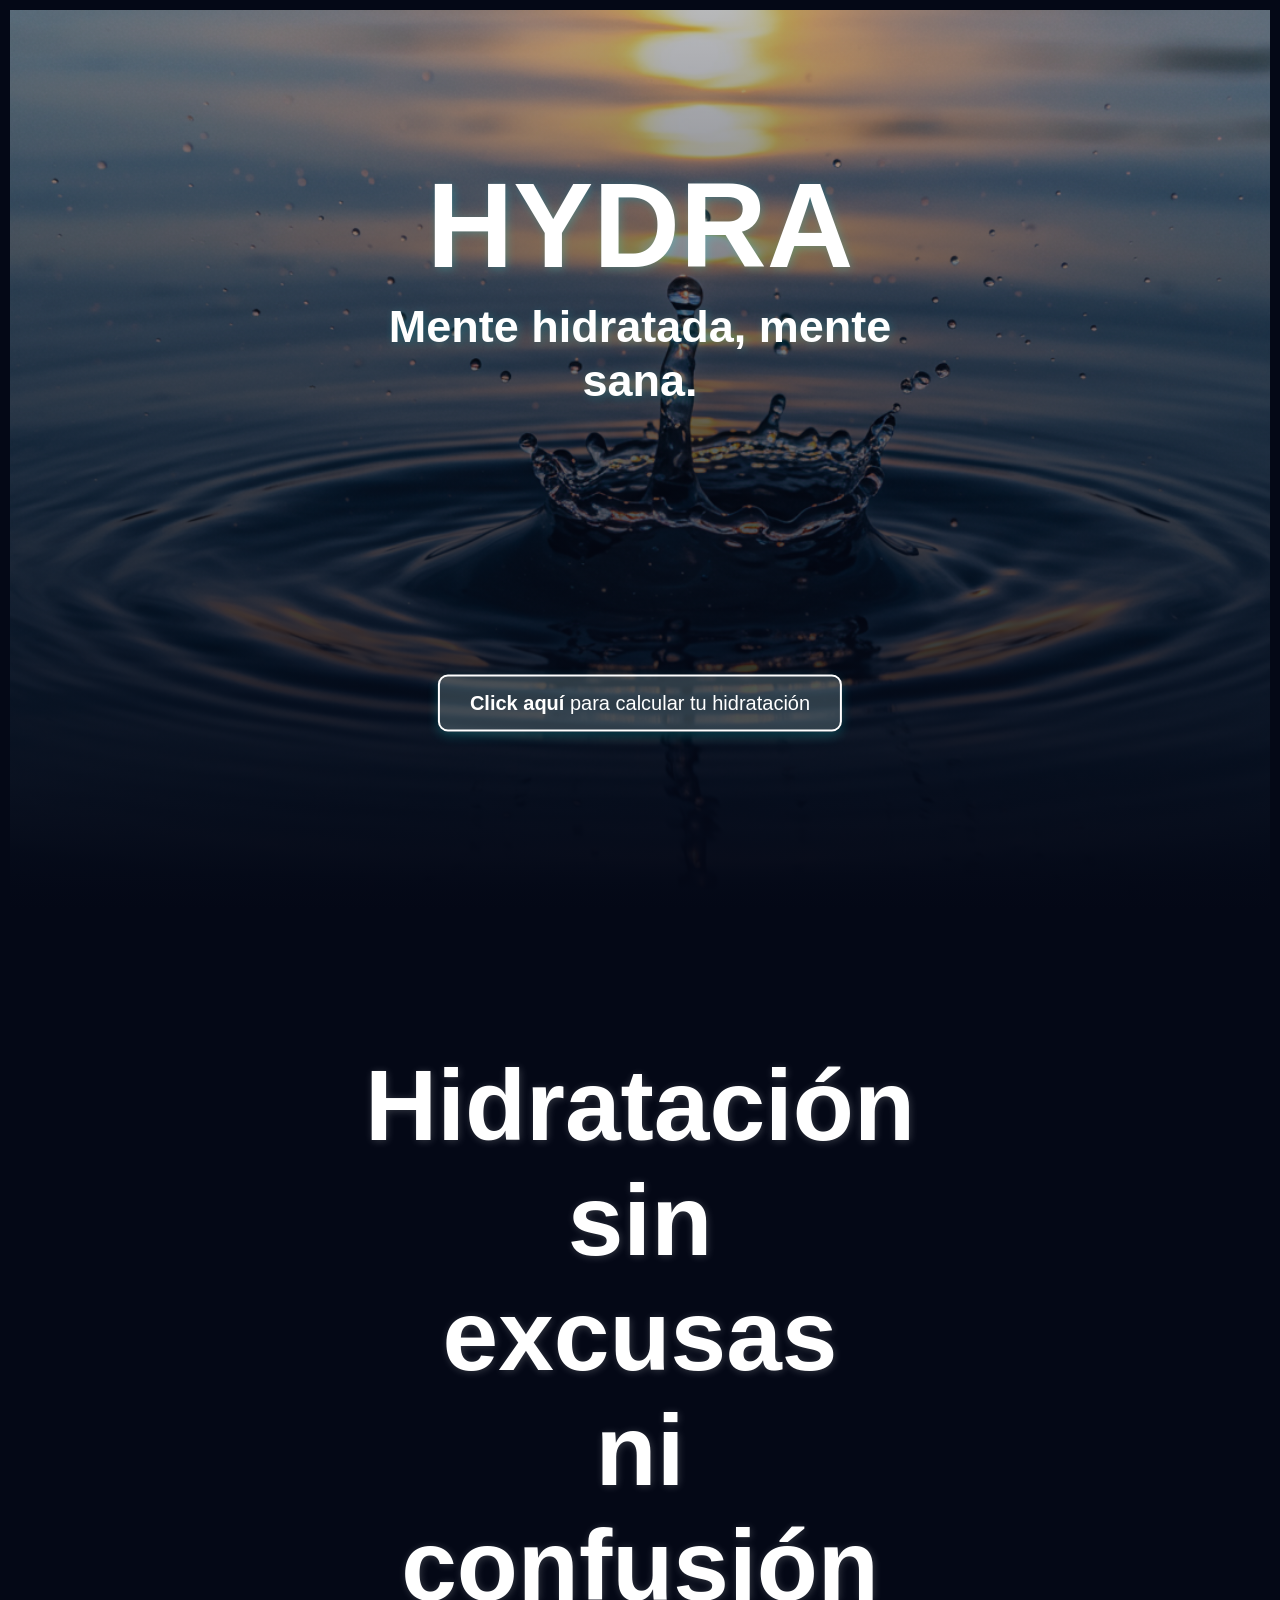
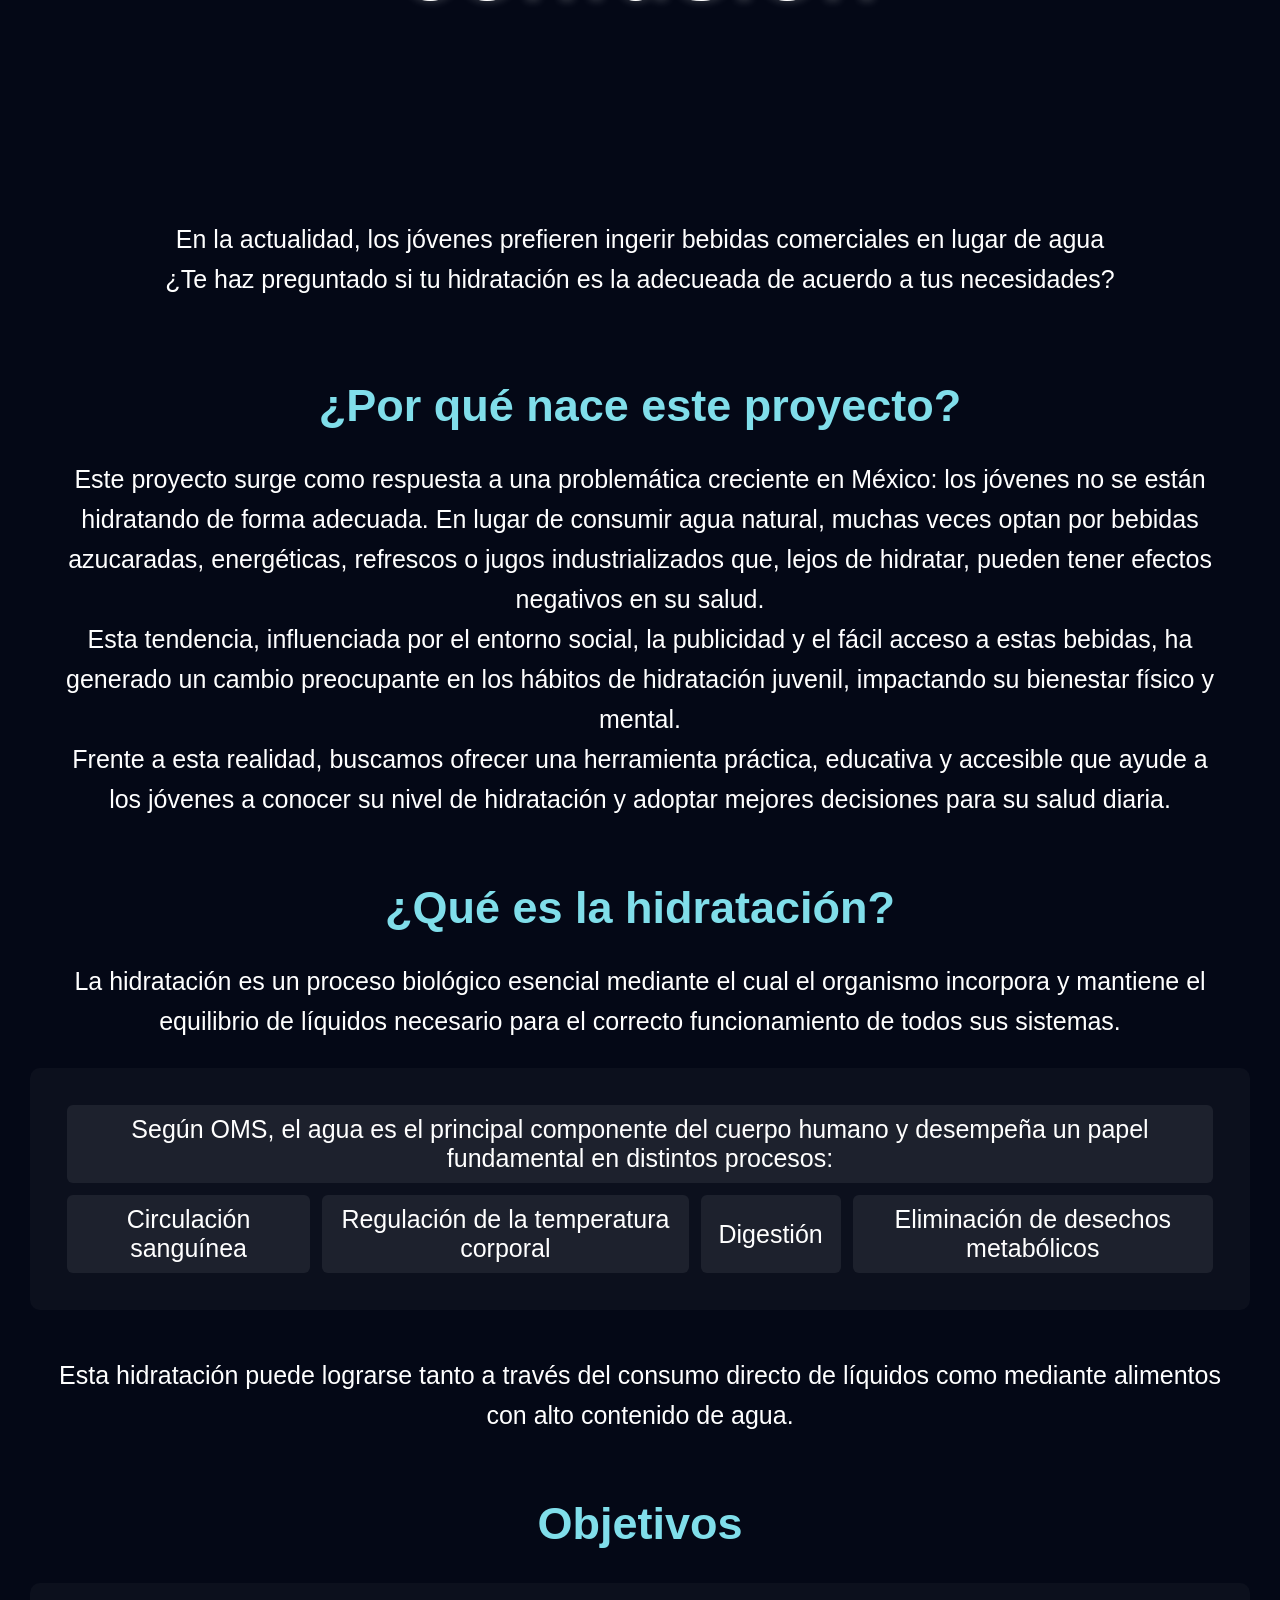
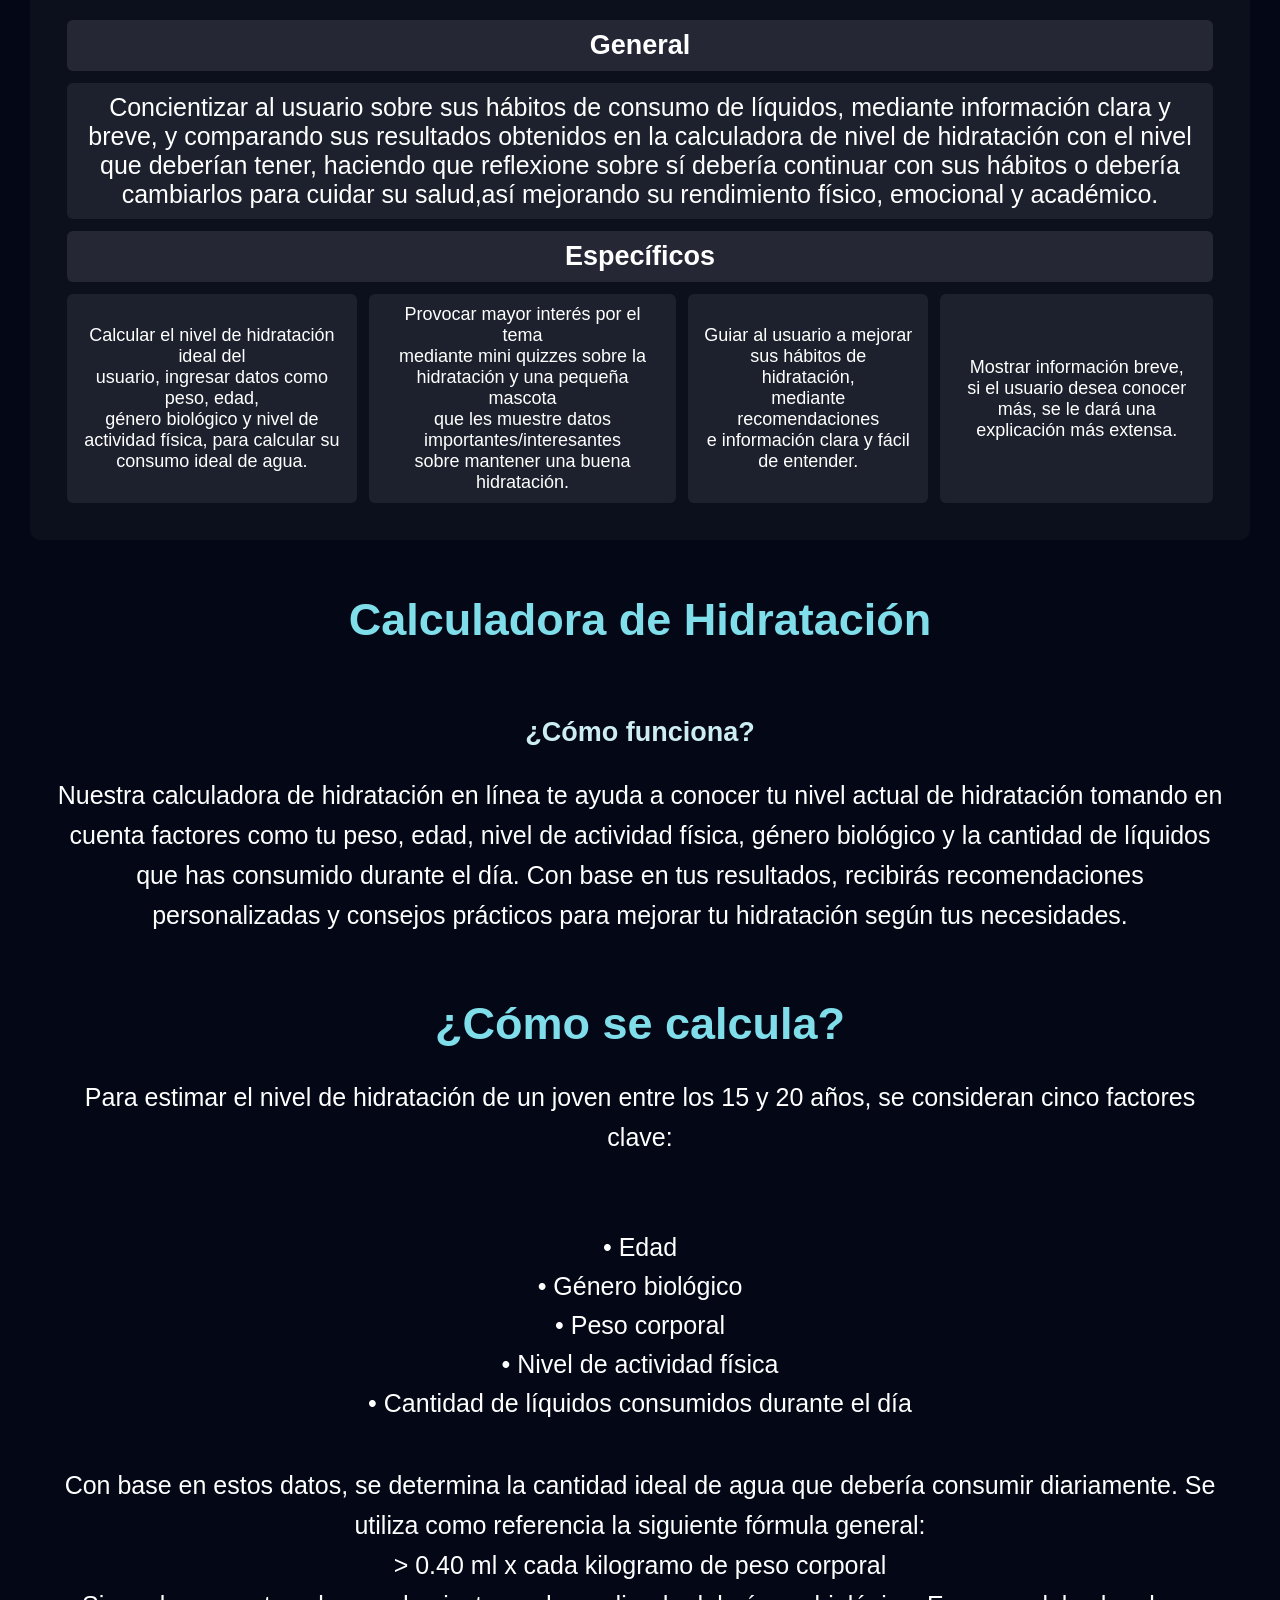
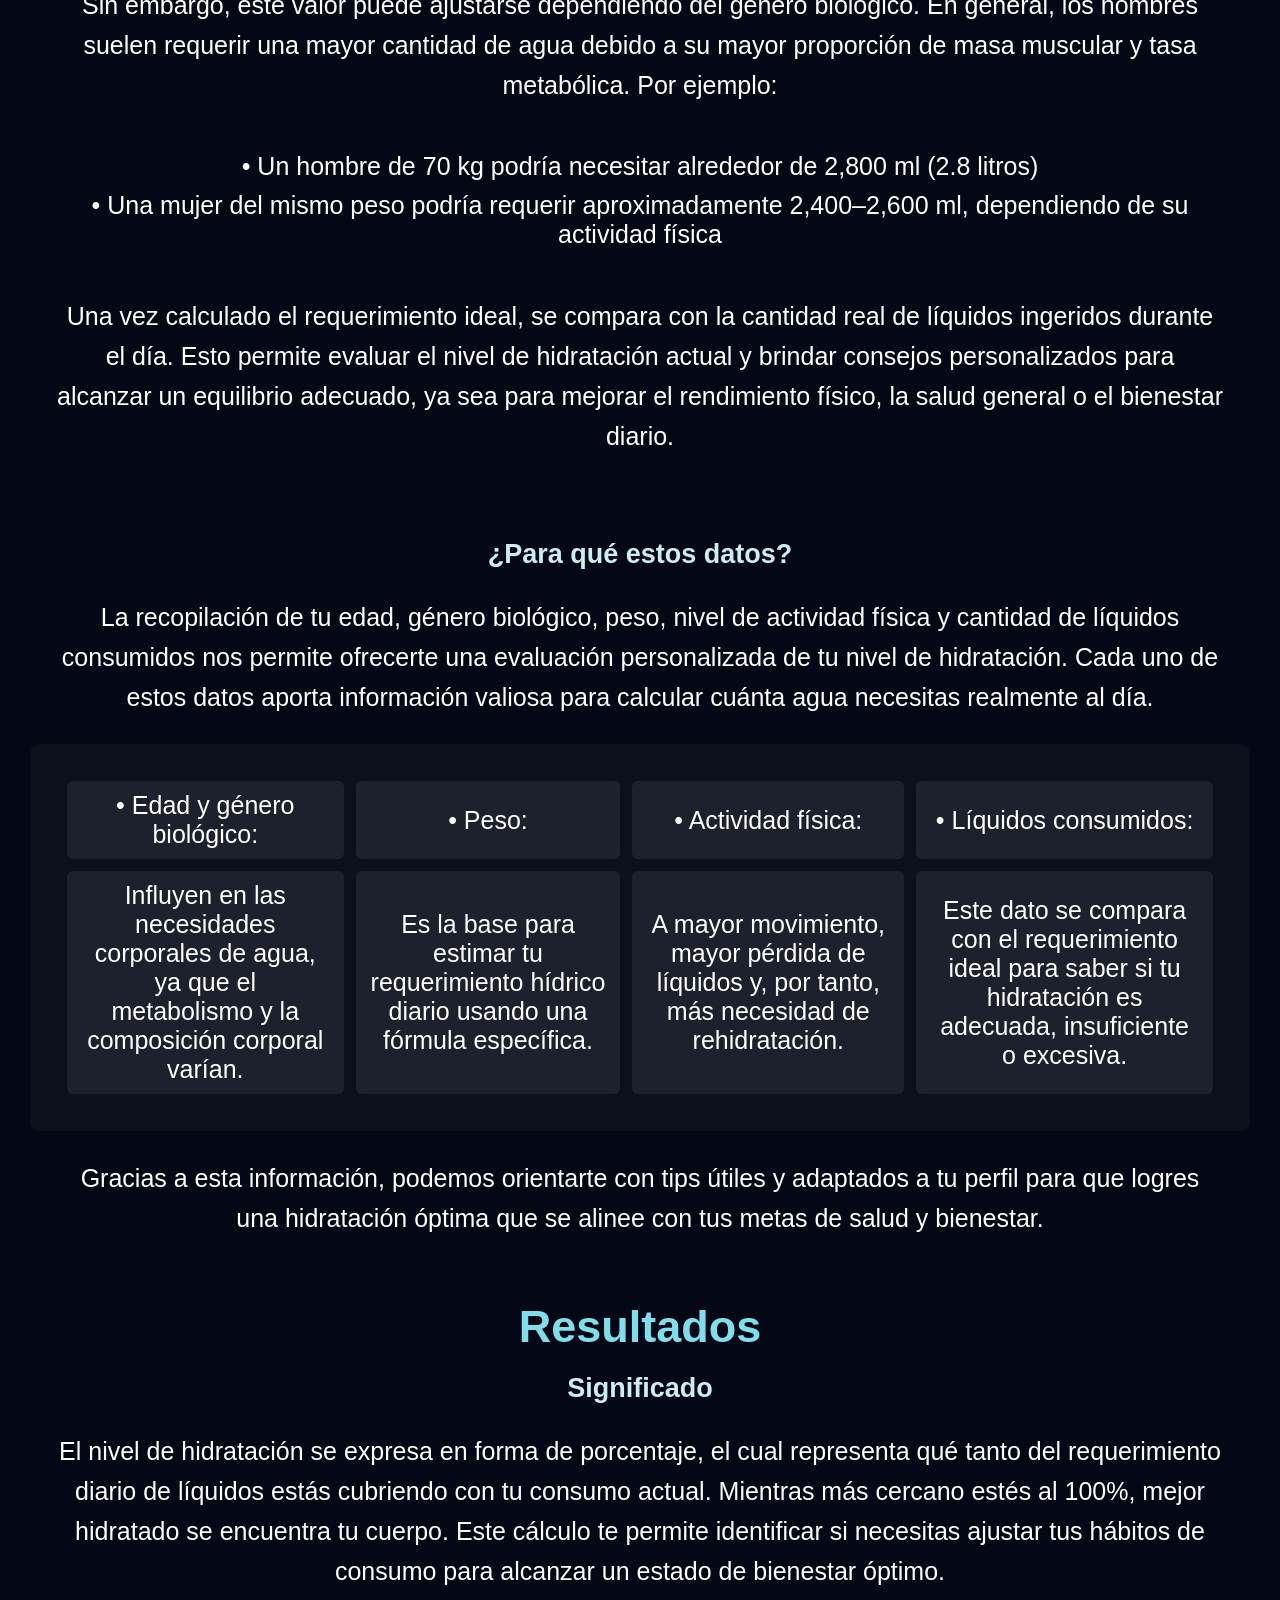
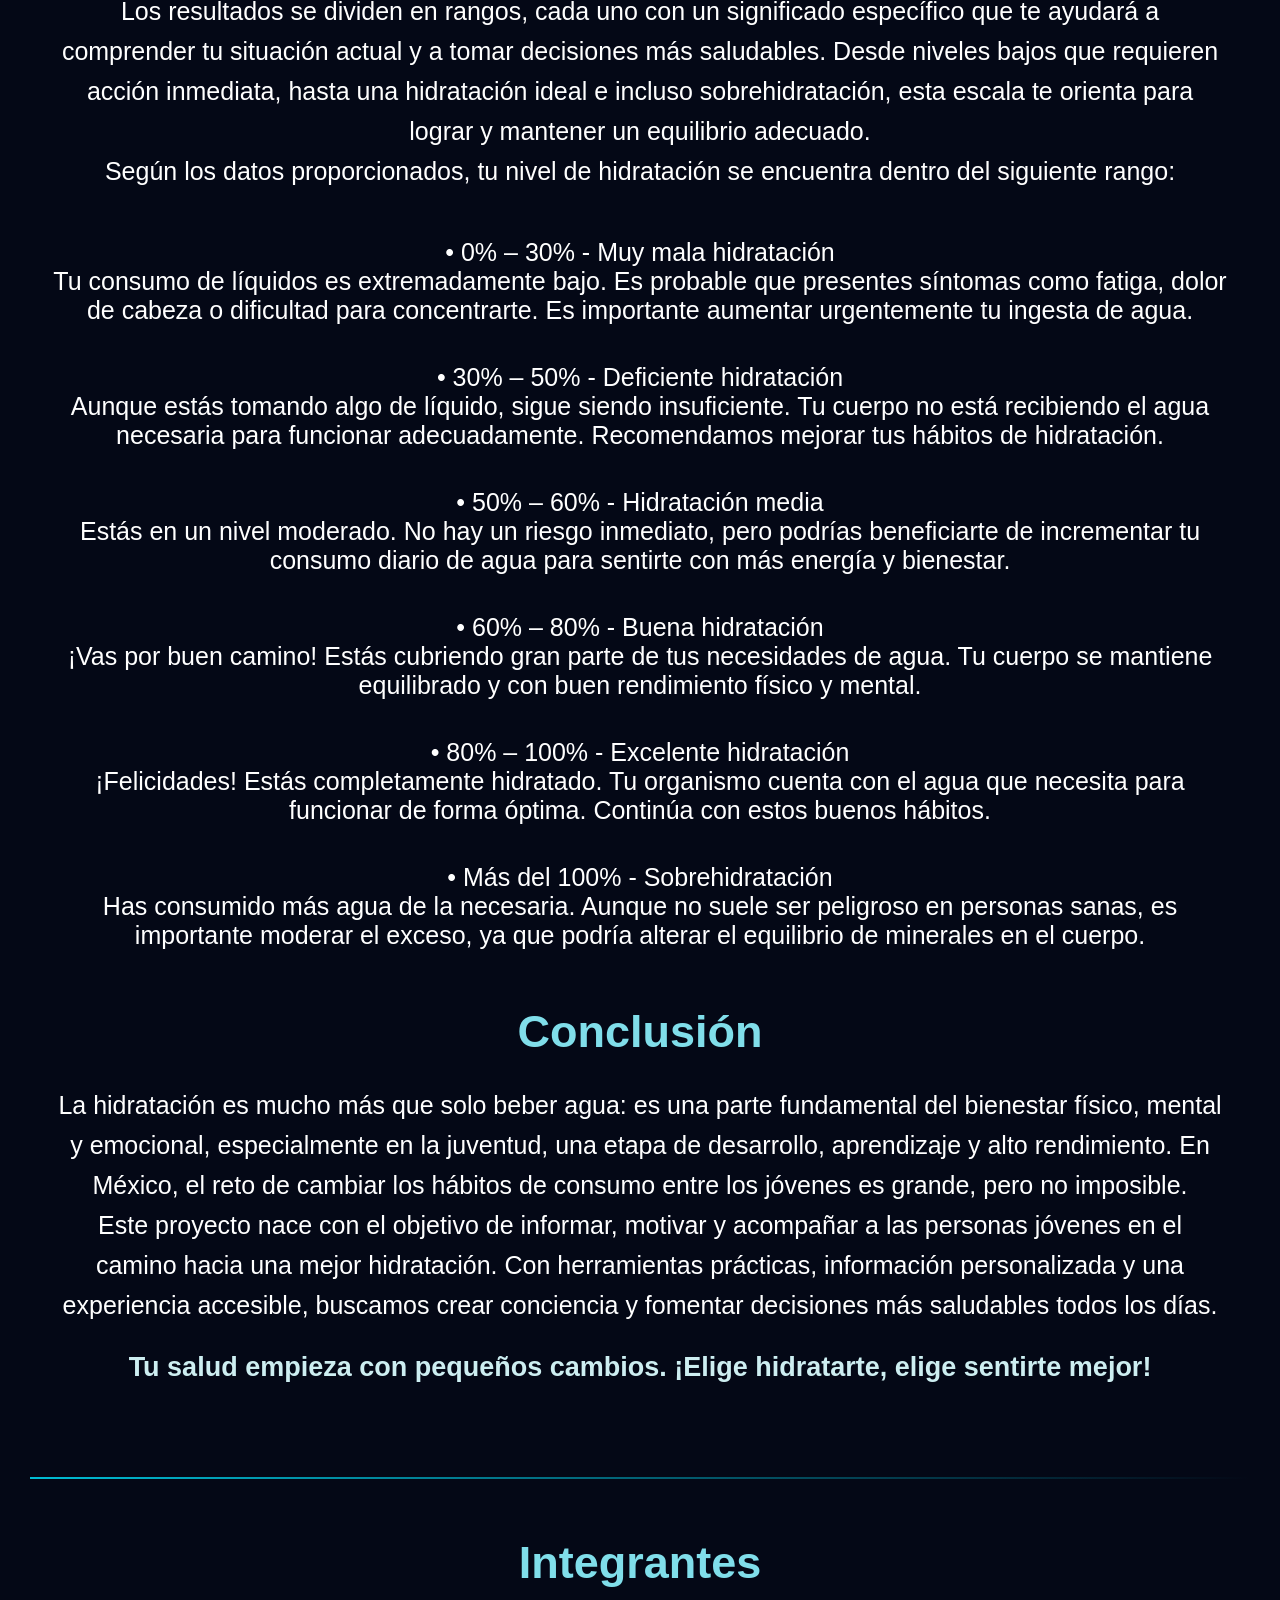
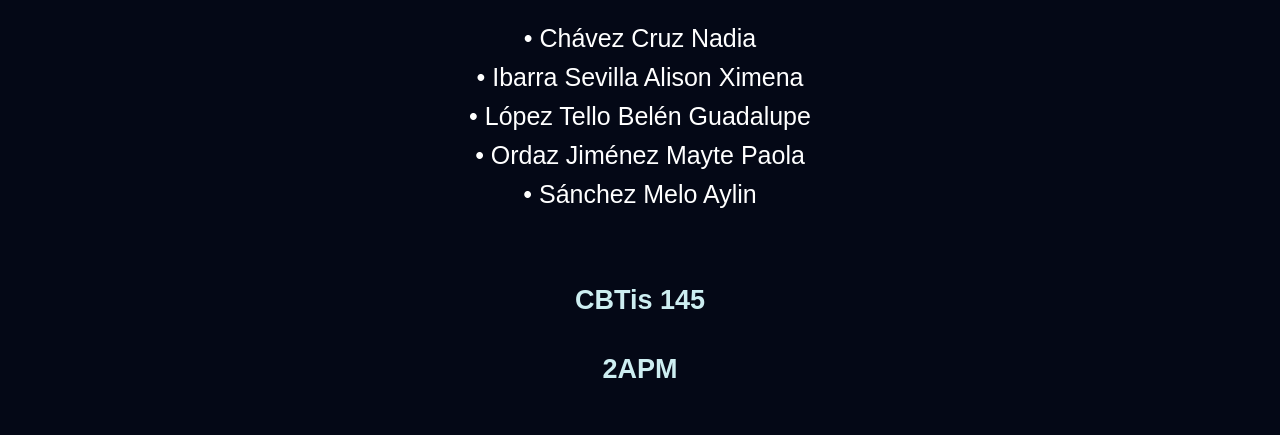
==== index.html @ 0e7f6ec4 "Add files via upload" ====
<!DOCTYPE html>
<html lang="es-mx">
<head>
    <meta charset="UTF-8">
    <meta name="viewport" content="width=device-width, initial-scale=1.0">
    <title>HYDRA - Hidratación en jóvenes. Inicio</title>
    <link rel="stylesheet" href="estilos.css">
</head>

<body>

    <!--

        Equipo 1

    Integrantes del equipo:
        -Chávez Cruz Nadia.
        -Ibarra Sevilla Alison Ximena.
        -López Tello Belén Guadalupe.
        -Ordaz Jiménez Mayte Paola.
        -Sánchez Melo Aylin.

    Proyecto final: Hydra - Hidratación en jóvenes.
    
    Fecha: 08 - mayo - 2025.

    Escuela: Centro de Bachillerato Tecnológico Industrial y de Servicios No. 145.

    Asignatura(s): PM1S1, PM1S2, PM1S3.

    Profesor: Gerardo Uribe Alegria.


    FECHA DE ACTUALIZACIÓN: 19 - enero - 2026.
    Proyecto para prototipos 2026.

    Integrantes del equipo:
        -Chávez Cruz Nadia.
        -Ibarra Sevilla Alison Ximena.
        -López Tello Belén Guadalupe.
        -Sánchez Melo Aylin.

    Asesores:
     Técnico: Gerardo Uribe Alegría.
     Metodológico: Victoria Molina López.
-->

    <!--Inicia Barra de navegación-->
     <!-- <header>

        <div class="content">

            <div class="menu container">

                <img class="logo" src="media/logo.jpg" alt="" width="50">
                <input type="checkbox" name="" id="menu">
                <label for="menu">
                    <img class="menu-icono" src="media/menua.png" alt="">
                </label>
                <nav class="navbar">
                    <ul>
                        <li> <a href="calculadora.html" target="_blank"></a>Calculadora de hidratación</a></li>
                    </ul>
                </nav>

            </div>

        </div>

    </header> -->
    <!--Termina Barra de navegación-->

    <div class="contenedor">
        <img src="media/Fondo.png" alt="">
        <div class="filtro"></div>
        <div class="titulo">
            <h1 class="hydra">HYDRA</h1>
            <H2 class="subT">Mente hidratada, mente sana.</H2>
        </div>
        <a href="calculadora.html" target="_blank" class="boton-link">
            <button type="button"> <b>Click aquí</b> para calcular tu hidratación </button>
        </a>
    </div>

    <div class="info">
        <div class="frase">
        <h1>Hidratación <br> sin <br> excusas <br> ni <br> confusión</h1>
    </div>

    <div class="menuu">
    </div>

    <br>
    <br>
    <br>
    <br>
    <p>En la actualidad, los jóvenes prefieren ingerir bebidas comerciales en lugar de agua <br> ¿Te haz
    preguntado si tu hidratación es la adecueada de acuerdo a tus necesidades?</p>
    
    <br>
    <br>
    <br>
    <h2>¿Por qué nace este proyecto?</h2>
    <p>Este proyecto surge como respuesta a una problemática creciente en México: los jóvenes no se
    están hidratando de forma adecuada. En lugar de consumir agua natural, muchas veces optan por
    bebidas azucaradas, energéticas, refrescos o jugos industrializados que, lejos de hidratar, pueden tener
    efectos negativos en su salud. <br> Esta tendencia, influenciada por el entorno social, la publicidad y el
    fácil acceso a estas bebidas, ha generado un cambio preocupante en los hábitos de hidratación juvenil,
    impactando su bienestar físico y mental. <br> Frente a esta realidad, buscamos ofrecer una herramienta
    práctica, educativa y accesible que ayude a los jóvenes a conocer su nivel de hidratación y adoptar
    mejores decisiones para su salud diaria.</p>
    <br>
    <br>

    <h2>¿Qué es la hidratación?</h2>
    <p>
    La hidratación es un proceso biológico esencial mediante el cual el organismo incorpora y
    mantiene el equilibrio de líquidos necesario para el correcto funcionamiento de todos sus sistemas.
    </p>

    <table>
        <tr>
            <td colspan="4">Según OMS, el agua es el principal componente del cuerpo humano y
            desempeña un papel fundamental en distintos procesos:</td>
        </tr>
        <tr>
            <td>Circulación sanguínea</td>
            <td>Regulación de la temperatura corporal</td>
            <td>Digestión</td>
            <td>Eliminación de desechos metabólicos</td>
        </tr>
    </table>

    <br>
    <p>Esta hidratación puede lograrse tanto a través del consumo directo de líquidos como mediante
    alimentos con alto contenido de agua.</p>
    <br>
    <br>
    <h2>Objetivos</h2>

    <table>
        <tr>
            <th colspan="4">General</th>
        </tr>
        <tr>
            <td colspan="4">Concientizar al usuario sobre sus hábitos de consumo de líquidos, mediante información clara y breve, y comparando sus resultados
                obtenidos en la calculadora de nivel de hidratación con el nivel que deberían tener, haciendo que reflexione 
                sobre sí debería continuar con sus hábitos o debería cambiarlos para cuidar su salud,así mejorando su rendimiento físico, emocional y académico.</td>
        </tr>
        <tr>
            <th colspan="4">Específicos</th>
        </tr>
        <br>
        <tr>
            <td id="obespecifico">Calcular el nivel de hidratación ideal del <br>usuario,
                ingresar datos como peso, edad, <br>género biológico 
                y nivel de actividad física, para calcular su consumo ideal de agua.</td>

            <td id="obespecifico">Provocar mayor interés por el tema <br>
                mediante mini quizzes sobre la<br>
                hidratación y una pequeña mascota <br>
                que les muestre
                datos importantes/interesantes <br>
                sobre mantener una buena hidratación.</td>

            <td id="obespecifico">Guiar al usuario a mejorar <br>
                sus
                hábitos de hidratación, <br>
                mediante recomendaciones <br>
                e información
                clara y fácil de entender.</td>

            <td id="obespecifico">Mostrar información breve, <br>
                si el usuario desea conocer más, se le dará una explicación más extensa.</td>
        </tr>
    </table>
    <br>
    <br>
    <br>
    <h2>Calculadora de Hidratación</h2>
    <br>
    <br>
    <h3>¿Cómo funciona?</h3>
    <p>
    Nuestra calculadora de hidratación en línea te ayuda a conocer tu nivel actual de hidratación
    tomando en cuenta factores como tu peso, edad, nivel de actividad física, género biológico y la cantidad
    de líquidos que has consumido durante el día. Con base en tus resultados, recibirás recomendaciones
    personalizadas y consejos prácticos para mejorar tu hidratación según tus necesidades.
    </p>

    <br>
    <br>
    <h2>¿Cómo se calcula?</h2>
    <p>Para estimar el nivel de hidratación de un joven entre los 15 y 20 años, se consideran cinco
    factores clave:</p>
    <p>

    <ul>
        <li>• Edad</li>
        <li>• Género biológico</li>
        <li>• Peso corporal</li>
        <li>• Nivel de actividad física</li>
        <li>• Cantidad de líquidos consumidos durante el día</li>
    </ul>

    <p>Con base en estos datos, se determina la cantidad ideal de agua que debería consumir
    diariamente. Se utiliza como referencia la siguiente fórmula general: <br> > 0.40 ml x cada kilogramo de
    peso corporal <br> Sin embargo, este valor puede ajustarse dependiendo del género biológico. En
    general, los hombres suelen requerir una mayor cantidad de agua debido a su mayor proporción de
    masa muscular y tasa metabólica. Por ejemplo:</p>

    <ul>
        <li>• Un hombre de 70 kg podría necesitar alrededor de 2,800 ml (2.8 litros)</li>
        <li>• Una mujer del mismo peso podría requerir aproximadamente 2,400–2,600 ml, dependiendo de
        su actividad física</li>
    </ul>

    <p>Una vez calculado el requerimiento ideal, se compara con la cantidad real de líquidos ingeridos
    durante el día. Esto permite evaluar el nivel de hidratación actual y brindar consejos personalizados para
    alcanzar un equilibrio adecuado, ya sea para mejorar el rendimiento físico, la salud general o el bienestar
    diario.</p>
    <br>
    <br>
    <h3>¿Para qué estos datos?</h3>
    <p>La recopilación de tu edad, género biológico, peso, nivel de actividad física y cantidad de líquidos
    consumidos nos permite ofrecerte una evaluación personalizada de tu nivel de hidratación. Cada uno de
    estos datos aporta información valiosa para calcular cuánta agua necesitas realmente al día.</p>

    <table>
        <tr>
            <td>• Edad y género biológico:</td>
            <td>• Peso:</td>
            <td>• Actividad física:</td>
            <td>• Líquidos consumidos:</td>
        </tr>
        <tr>
            <td>Influyen en las necesidades corporales de agua, ya que el metabolismo y la composición
            corporal varían.</td>
            <td>Es la base para estimar tu requerimiento hídrico diario usando una fórmula específica.</td>
            <td>A mayor movimiento, mayor pérdida de líquidos y, por tanto, más necesidad de
            rehidratación.</td>
            <td>Este dato se compara con el requerimiento ideal para saber si tu hidratación es adecuada,
            insuficiente o excesiva.</td>
        </tr>
    </table>

    <p>Gracias a esta información, podemos orientarte con tips útiles y adaptados a tu perfil para que
    logres una hidratación óptima que se alinee con tus metas de salud y bienestar.</p>
    <br>
    <br>
    <h2>Resultados</h2>
    <h3>Significado</h3>
    <p>El nivel de hidratación se expresa en forma de porcentaje, el cual representa qué tanto del
    requerimiento diario de líquidos estás cubriendo con tu consumo actual. Mientras más cercano estés al
    100%, mejor hidratado se encuentra tu cuerpo. Este cálculo te permite identificar si necesitas ajustar tus
    hábitos de consumo para alcanzar un estado de bienestar óptimo. <br> Los resultados se dividen en
    rangos, cada uno con un significado específico que te ayudará a comprender tu situación actual y a
    tomar decisiones más saludables. Desde niveles bajos que requieren acción inmediata, hasta una
    hidratación ideal e incluso sobrehidratación, esta escala te orienta para lograr y mantener un equilibrio
    adecuado. <br> Según los datos proporcionados, tu nivel de hidratación se encuentra dentro del
    siguiente rango:</p>
    <ul>
        <li>• 0% – 30% - Muy mala hidratación <br> Tu consumo de líquidos es extremadamente bajo. Es
        probable que presentes síntomas como fatiga, dolor de cabeza o dificultad para concentrarte. Es
        importante aumentar urgentemente tu ingesta de agua.</li>
        <br>
        <li>• 30% – 50% - Deficiente hidratación <br> Aunque estás tomando algo de líquido, sigue siendo
        insuficiente. Tu cuerpo no está recibiendo el agua necesaria para funcionar adecuadamente.
        Recomendamos mejorar tus hábitos de hidratación.</li>
        <br>
        <li>• 50% – 60% - Hidratación media <br> Estás en un nivel moderado. No hay un riesgo
        inmediato, pero podrías beneficiarte de incrementar tu consumo diario de agua para sentirte con más
        energía y bienestar.</li>
        <br>
        <li>• 60% – 80% - Buena hidratación <br> ¡Vas por buen camino! Estás cubriendo gran parte de tus
        necesidades de agua. Tu cuerpo se mantiene equilibrado y con buen rendimiento físico y mental.</li>
        <br>
        <li>• 80% – 100% - Excelente hidratación <br> ¡Felicidades! Estás completamente hidratado. Tu
        organismo cuenta con el agua que necesita para funcionar de forma óptima. Continúa con estos buenos
        hábitos.</li>
        <br>
        <li>• Más del 100% - Sobrehidratación <br> Has consumido más agua de la necesaria. Aunque no
        suele ser peligroso en personas sanas, es importante moderar el exceso, ya que podría alterar el
        equilibrio de minerales en el cuerpo.</li>
    </ul>

    <br>
    <br>
    <h2>Conclusión</h2>
    <p>La hidratación es mucho más que solo beber agua: es una parte fundamental del bienestar
    físico, mental y emocional, especialmente en la juventud, una etapa de desarrollo, aprendizaje y alto
    rendimiento. En México, el reto de cambiar los hábitos de consumo entre los jóvenes es grande, pero no
    imposible. <br> Este proyecto nace con el objetivo de informar, motivar y acompañar a las personas
    jóvenes en el camino hacia una mejor hidratación. Con herramientas prácticas, información
    personalizada y una experiencia accesible, buscamos crear conciencia y fomentar decisiones más
    saludables todos los días.</p>
    <h3>Tu salud empieza con pequeños cambios. ¡Elige hidratarte, elige sentirte mejor!</h3>
    <br>
    <br>
    <br>
    <hr>
    <br>
    <h2>Integrantes</h2>
    <ul>
        <li>• Chávez Cruz Nadia</li>
        <li>• Ibarra Sevilla Alison Ximena</li>
        <li>• López Tello Belén Guadalupe</li>
        <li>• Ordaz Jiménez Mayte Paola</li>
        <li>• Sánchez Melo Aylin</li>
    </ul>
    <br>
    <br>
    <h3>CBTis 145</h3>
    <br>
    <h3>2APM</h3>
    </div>


</body>
</html>
---- estilos.css ----
/*Inician estilos de barra de navegación*/
* {
margin: 0;
padding: 0;
box-sizing: border-box;
text-decoration: none;
list-style: none;
}
body {
font-family: Arial, Helvetica, sans-serif;
background-color: rgb(4, 8, 22);
margin: 10px;
text-align: center;
color: white;
}
.container {
max-width: 1200px;
margin: 0 auto;
}
.content {
min-height: 80px;
background-color: black;
}
.menu {
position: absolute;
top: 10px;
left: 0;
right: 0;
display: flex;
align-items: center;
justify-content: space-between;
text-align: left;
}
nav {
height: 60px;
display: flex;
align-items: center;
}
.logo {
height: 100%;
object-fit: contain;
float: left;
max-height: 40px;
}
.menu .navbar ul li {
position: relative;
float: left;
}
.menu .navbar ul li a {
color: #dedede;
font-size: 18px;
padding: 20px;
display: block;
font-weight: bold;
}
.menu .navbar ul li a:hover {
color: #1171b4;
}
#menu {
display: none;
}
.menu-icono {
width: 25px;
}
.menu label {
cursor: pointer;
display: none;
}
@media (max-width: 991px) {
.content {
min-height: 70px;
}
.menu {
top: 0;
padding: 20px;
}
.menu label {
display: initial;
}
.menu .navbar {
position: absolute;
top: 100%;
left: 0;
right: 0;
display: none;
background-color: black;
}
.menu .navbar ul li {
width: 100%;
}
#menu:checked ~ .navbar {
display: initial;
}
}
/*Terminan estilos de barra de navegación*/

.frase {
text-align: center;
margin: 8%;
font-size: 50px;
font-weight: bold;
text-shadow: 1px 1px 8px rgba(255,255,255,0.2);
}
.contenedor {
position: relative;
width: 100%;
height: 100vh;
overflow: hidden;
}
br {
    font-size: larger;
}
img {
width: 100%;
height: 100%;
object-fit: cover;
filter: brightness(95%);
}
.titulo,
.boton-link {
position: relative;
z-index: 2;
}
.filtro {
position: absolute;
top: 0;
left: 0;
width: 100%;
height: 100%;
background: linear-gradient(to bottom, rgba(4, 8, 22, 0.245), rgba(4, 8, 22, 0.511), rgba(4,
8, 22, 0.74), rgb(4, 8, 22));
z-index: 1;
}
.titulo h1,
.titulo h2 {
margin: 3px;
line-height: 1.2;
text-shadow: 2px 2px 10px rgba(0, 255, 255, 0.2);
}
.subT{
color: white;
}
.titulo {
position: absolute;
top: 30%;
left: 50%;
transform: translate(-50%, -50%);
color: white;
font-size: 60px;
animation: aparecer 1.2s ease-in-out;
}
.boton-link {
position: absolute;
top: 77%;
left: 50%;
transform: translate(-50%, -50%);
text-decoration: none;
}
button {
padding: 15px 30px;
font-size: 20px;
background-color: rgba(155, 187, 191, 0.279);
border: 2px solid white;
color: white;
border-radius: 10px;
cursor: pointer;
transition: all 0.3s ease;
box-shadow: 0 4px 12px rgba(0, 255, 255, 0.2);
}
button:hover {
background-color: rgba(171, 227, 220, 0.331);
transform: scale(1.05);
}
.info {
padding: 40px 20px;
text-align: center;
}
h2 {
font-size: 45px;
margin-bottom: 15px;
color: #80deea;
}
h3 {
font-size: 27px;
margin-top: 20px;
color: #cdeef1;
}
p {
margin: 25px;
padding: 2px;
font-size: 25px;
line-height: 1.6;
}
ul {
text-align: center;
padding: 10px;
}
li {
margin: 10px;
font-size: 25px;
}
table {
margin: auto;
padding: 25px;
background-color: rgba(255, 255, 255, 0.03);
border-collapse: separate;
border-spacing: 12px;
border-radius: 10px;
}
th {
font-size: 27px;
padding: 10px;
background-color: rgba(255, 255, 255, 0.1);
border-radius: 6px;
}
td {
padding: 10px 15px;
font-size: 25px;
background-color: rgba(255, 255, 255, 0.07);
border-radius: 6px;
}
hr {
    border: none;
height: 2px;
background: linear-gradient(to right, #00bcd4, transparent);
margin: 40px 0;
}

#obespecifico{
    font-size: large;
}
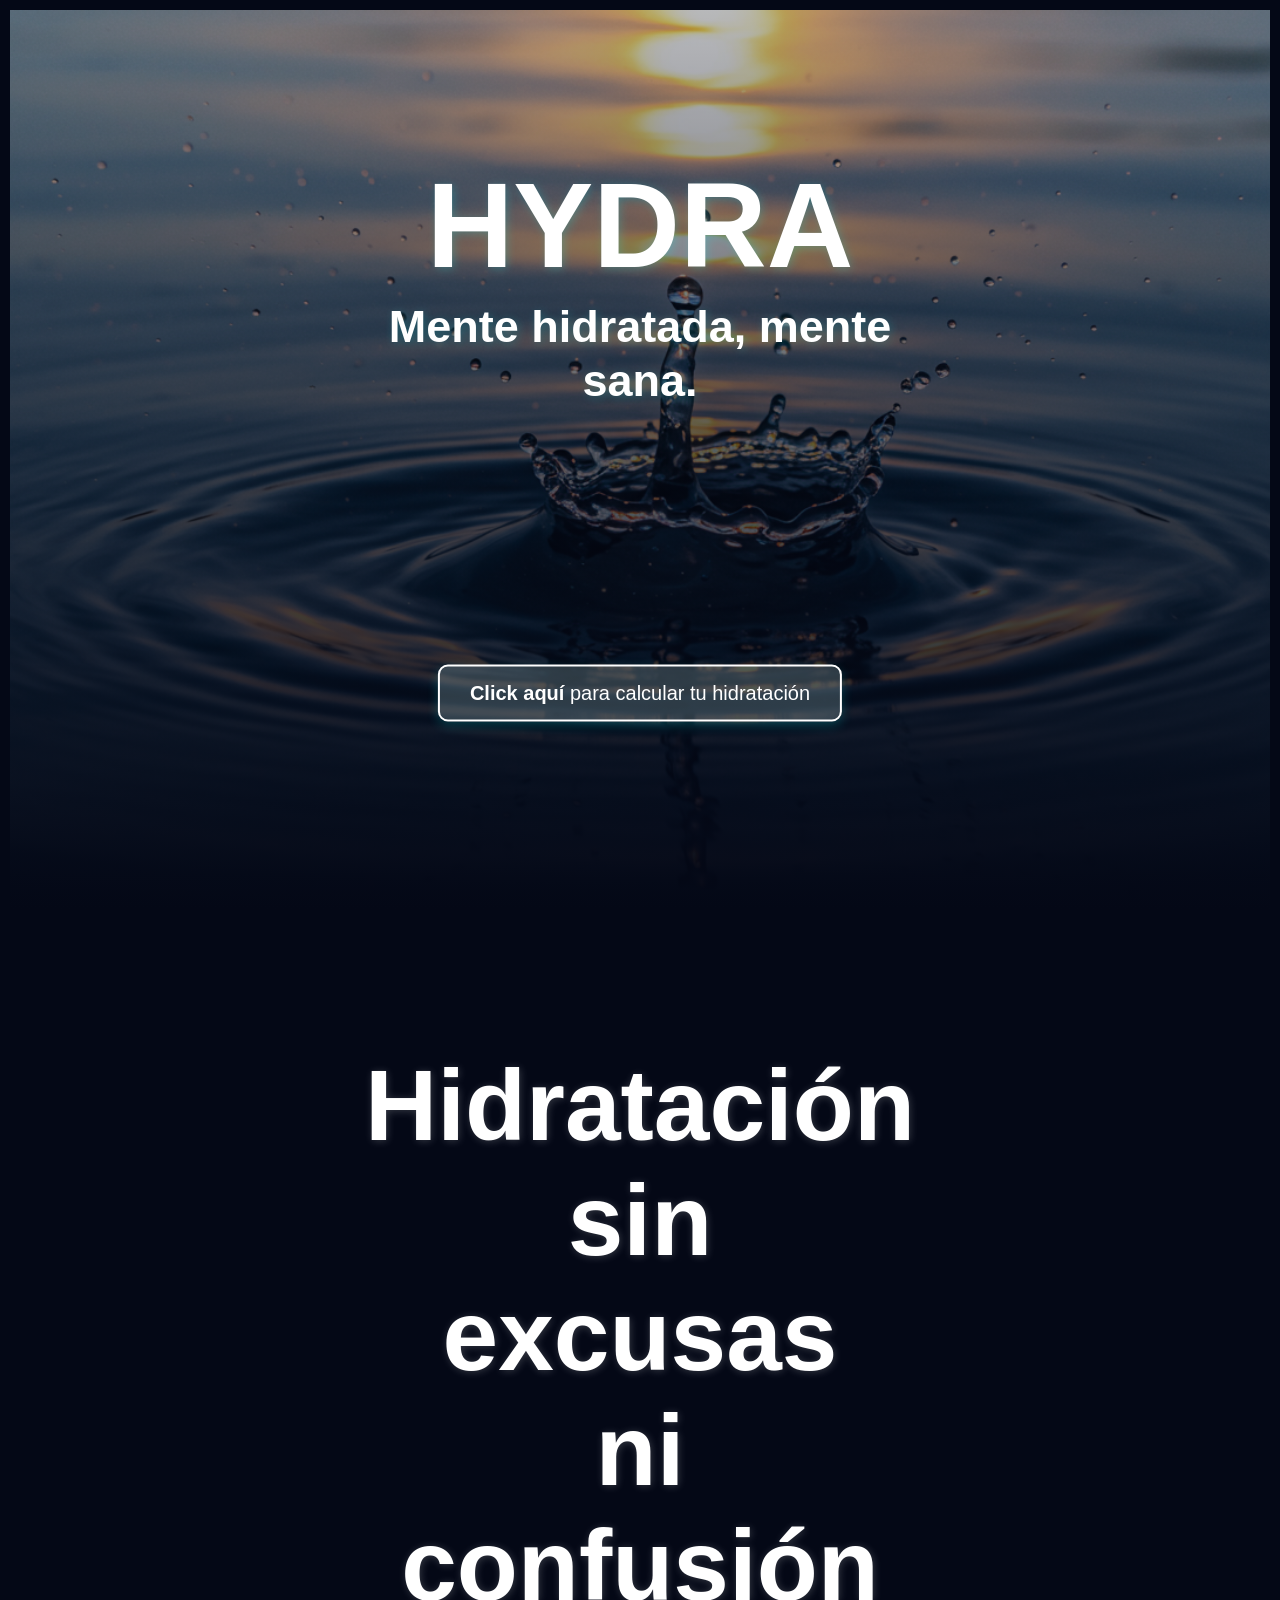
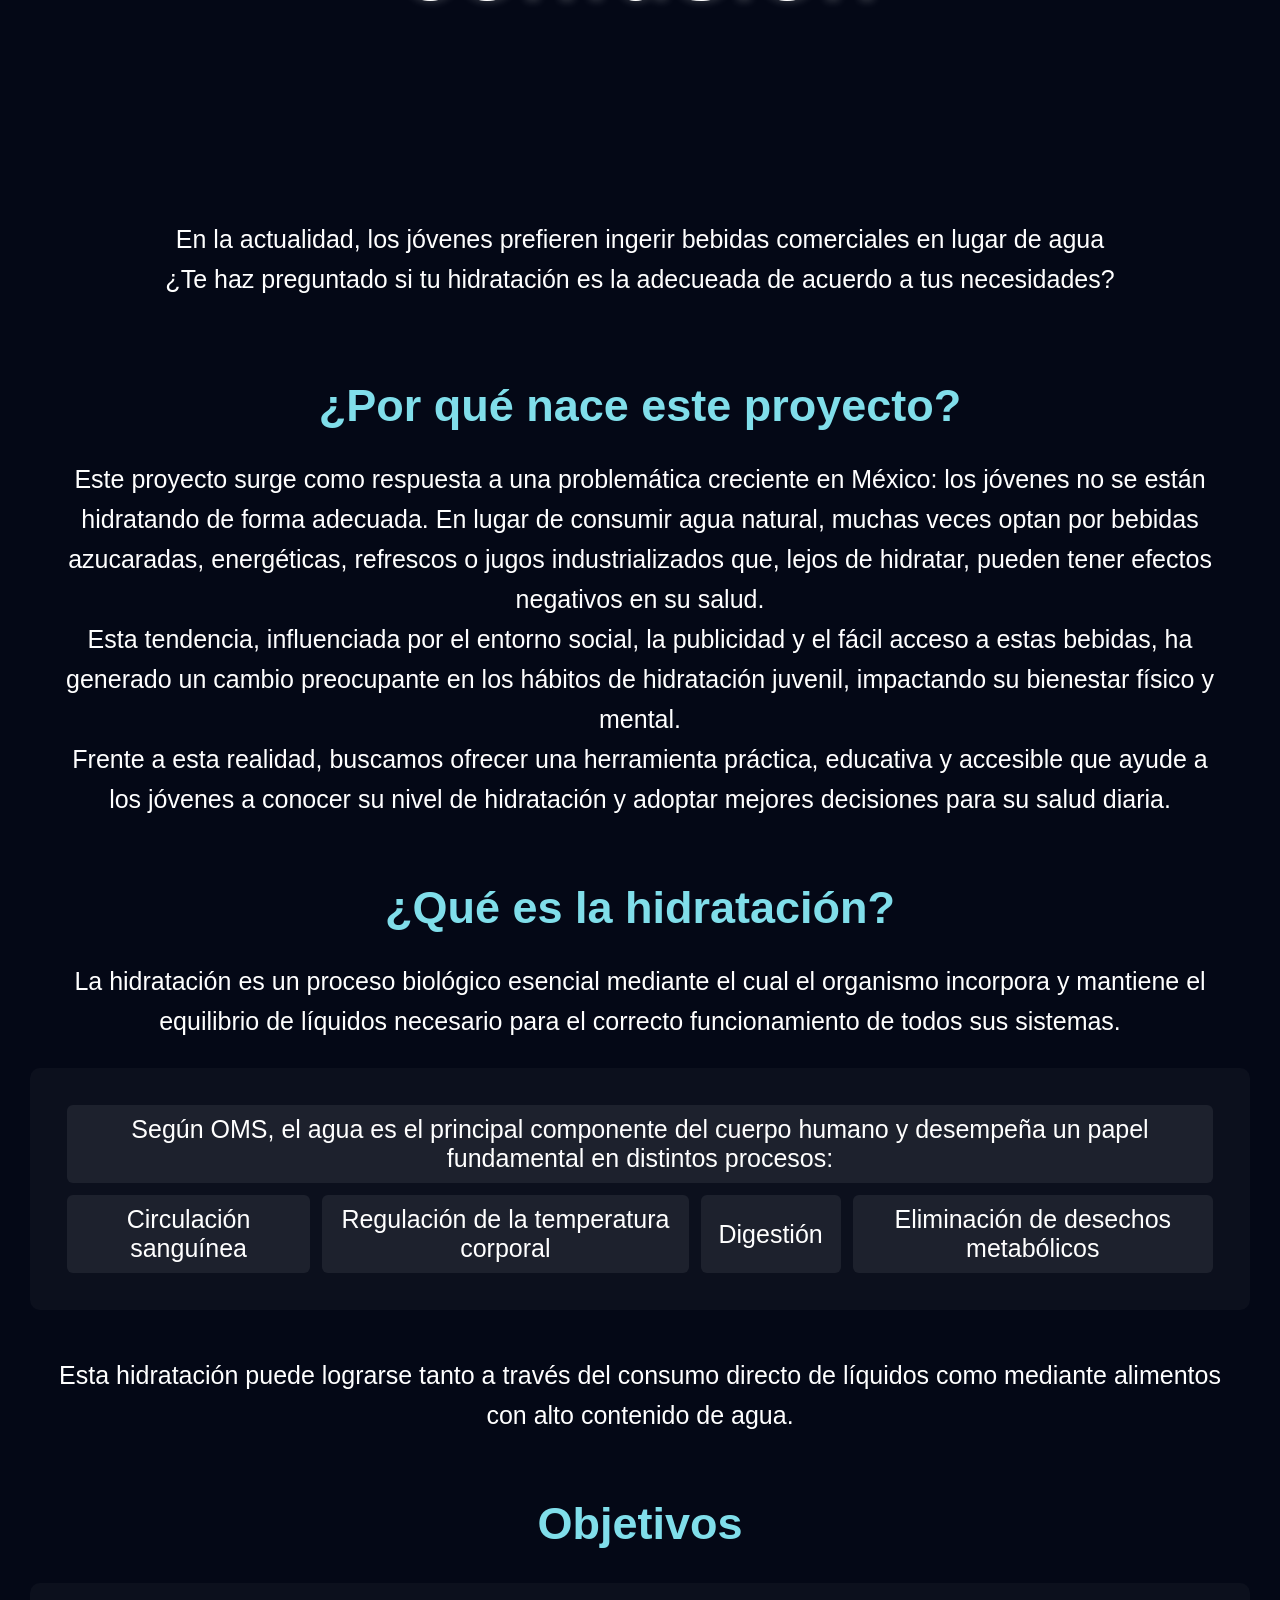
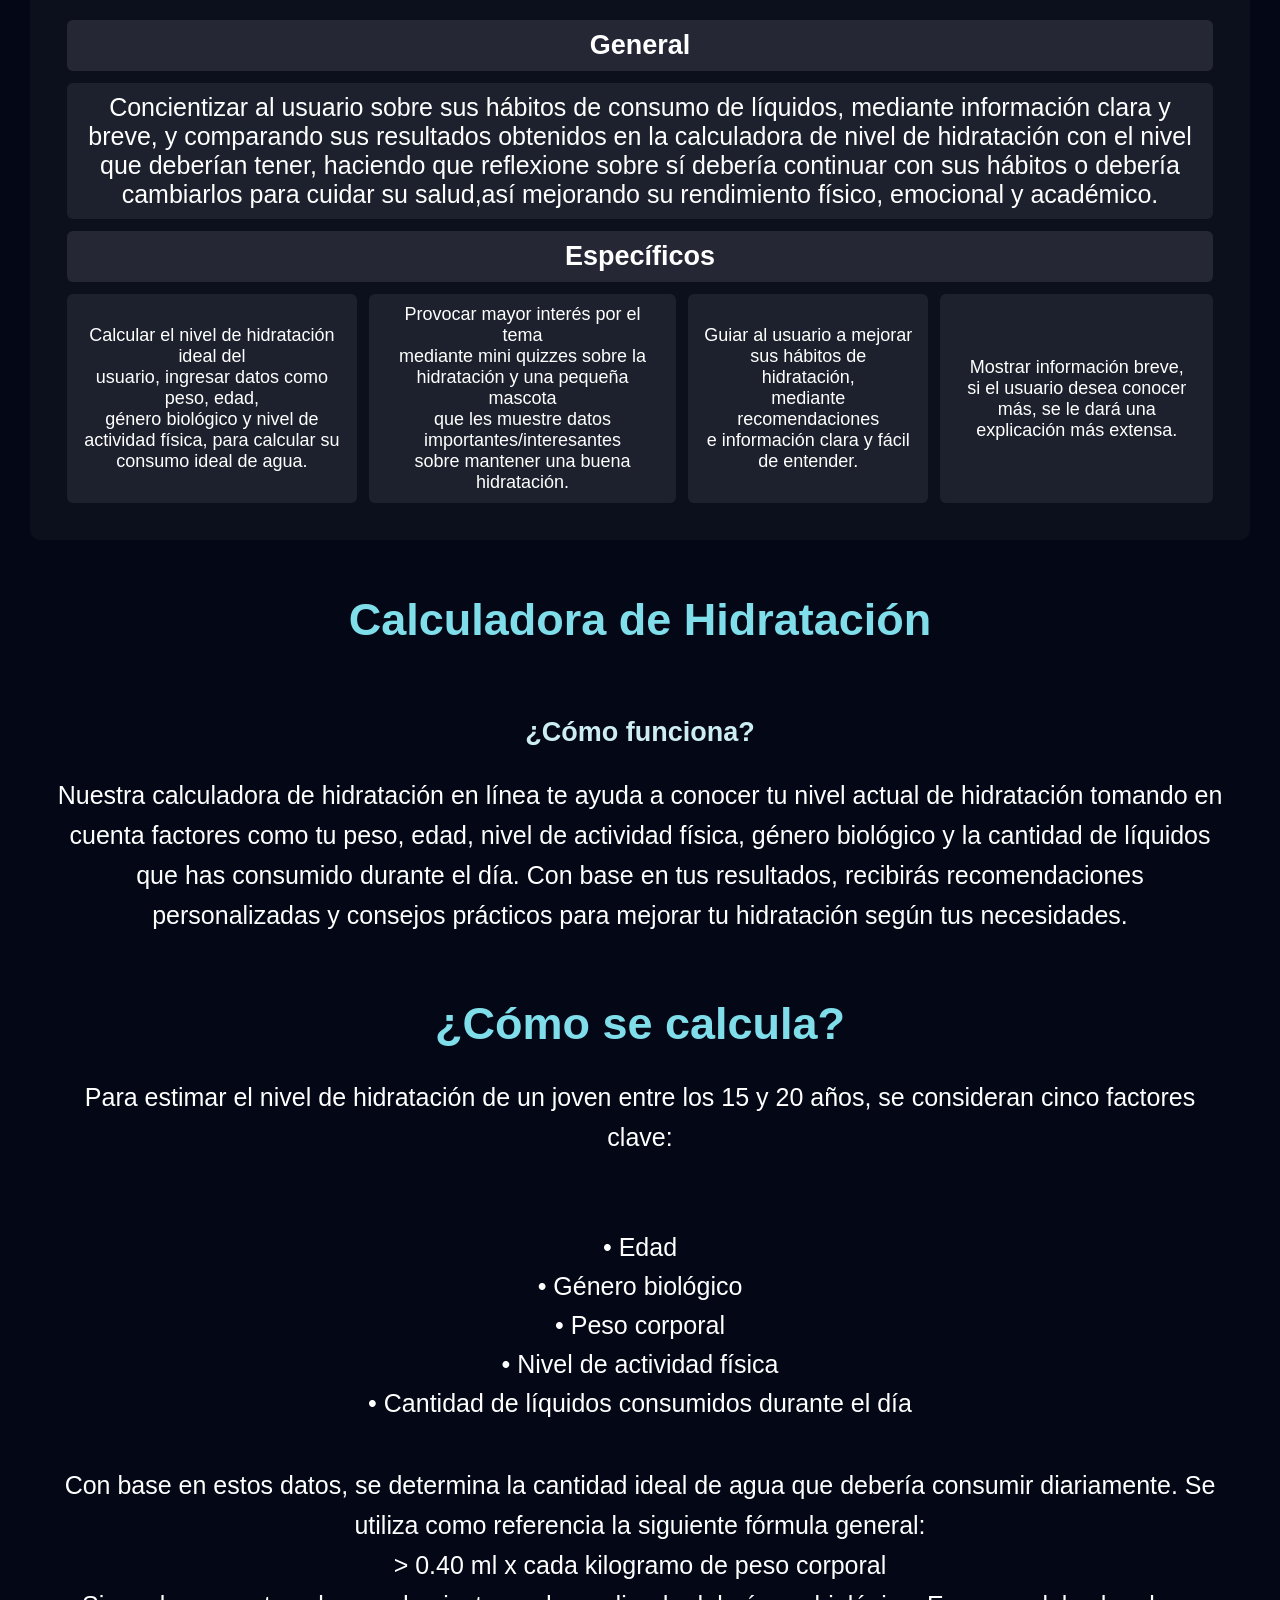
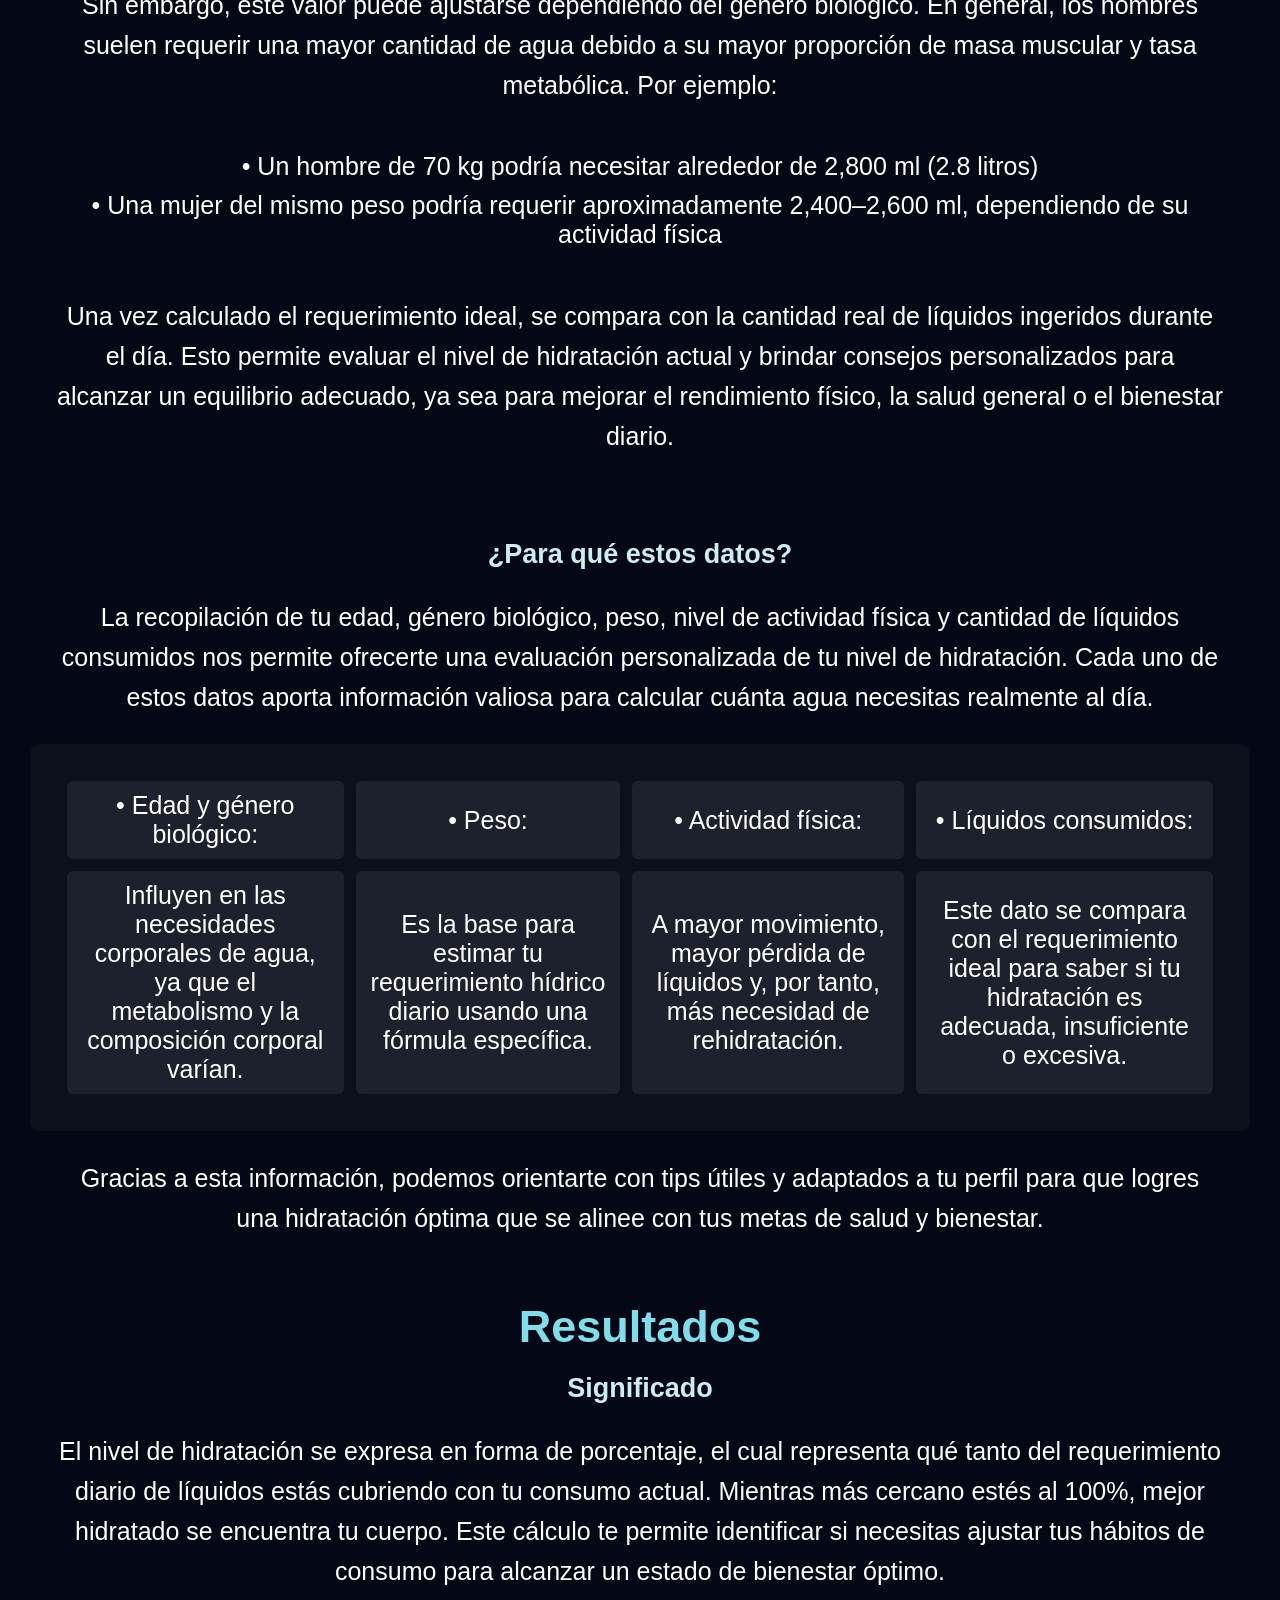
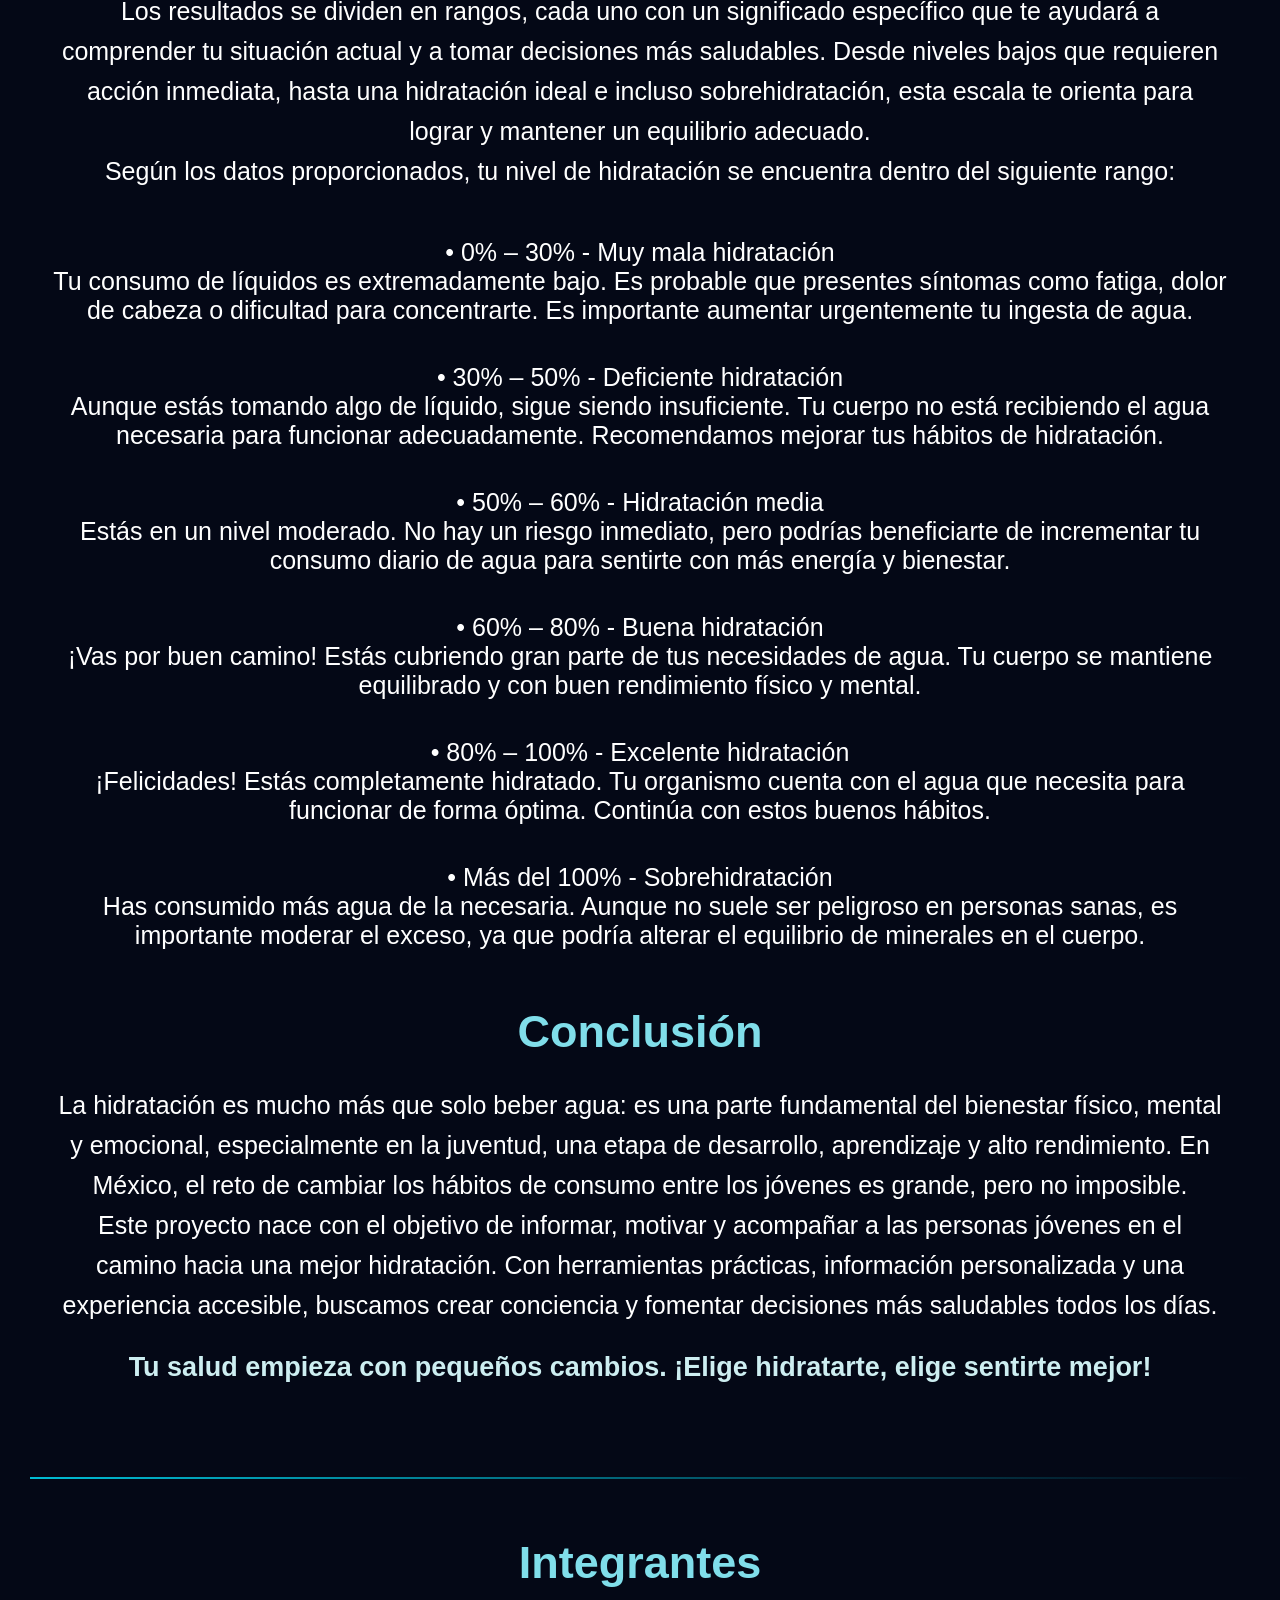
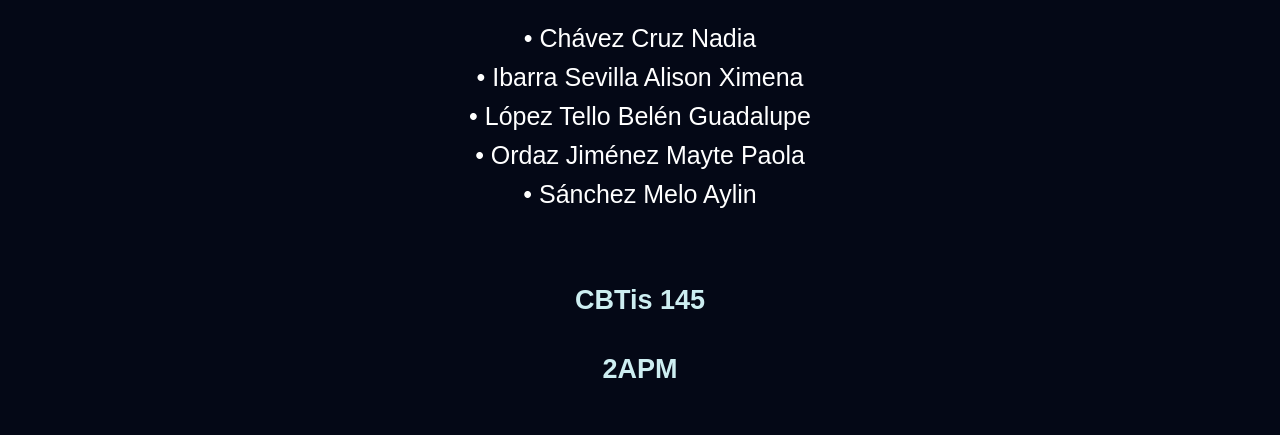
==== commit 3d45a343: "Update index.html" ====
--- a/index.html
+++ b/index.html
@@ -77,9 +77,6 @@
             <h1 class="hydra">HYDRA</h1>
             <H2 class="subT">Mente hidratada, mente sana.</H2>
         </div>
-        <a href="calculadora.html" target="_blank" class="boton-link">
-            <button type="button"> <b>Click aquí</b> para calcular tu hidratación </button>
-        </a>
     </div>
 
     <div class="info">
@@ -296,6 +293,9 @@
     saludables todos los días.</p>
     <h3>Tu salud empieza con pequeños cambios. ¡Elige hidratarte, elige sentirte mejor!</h3>
     <br>
+         <a href="calculadora.html" target="_blank" class="boton-link">
+            <button type="button"> <b>Click aquí</b> para calcular tu hidratación </button>
+        </a>
     <br>
     <br>
     <hr>
@@ -317,4 +317,4 @@
 
 
 </body>
-</html>+</html>
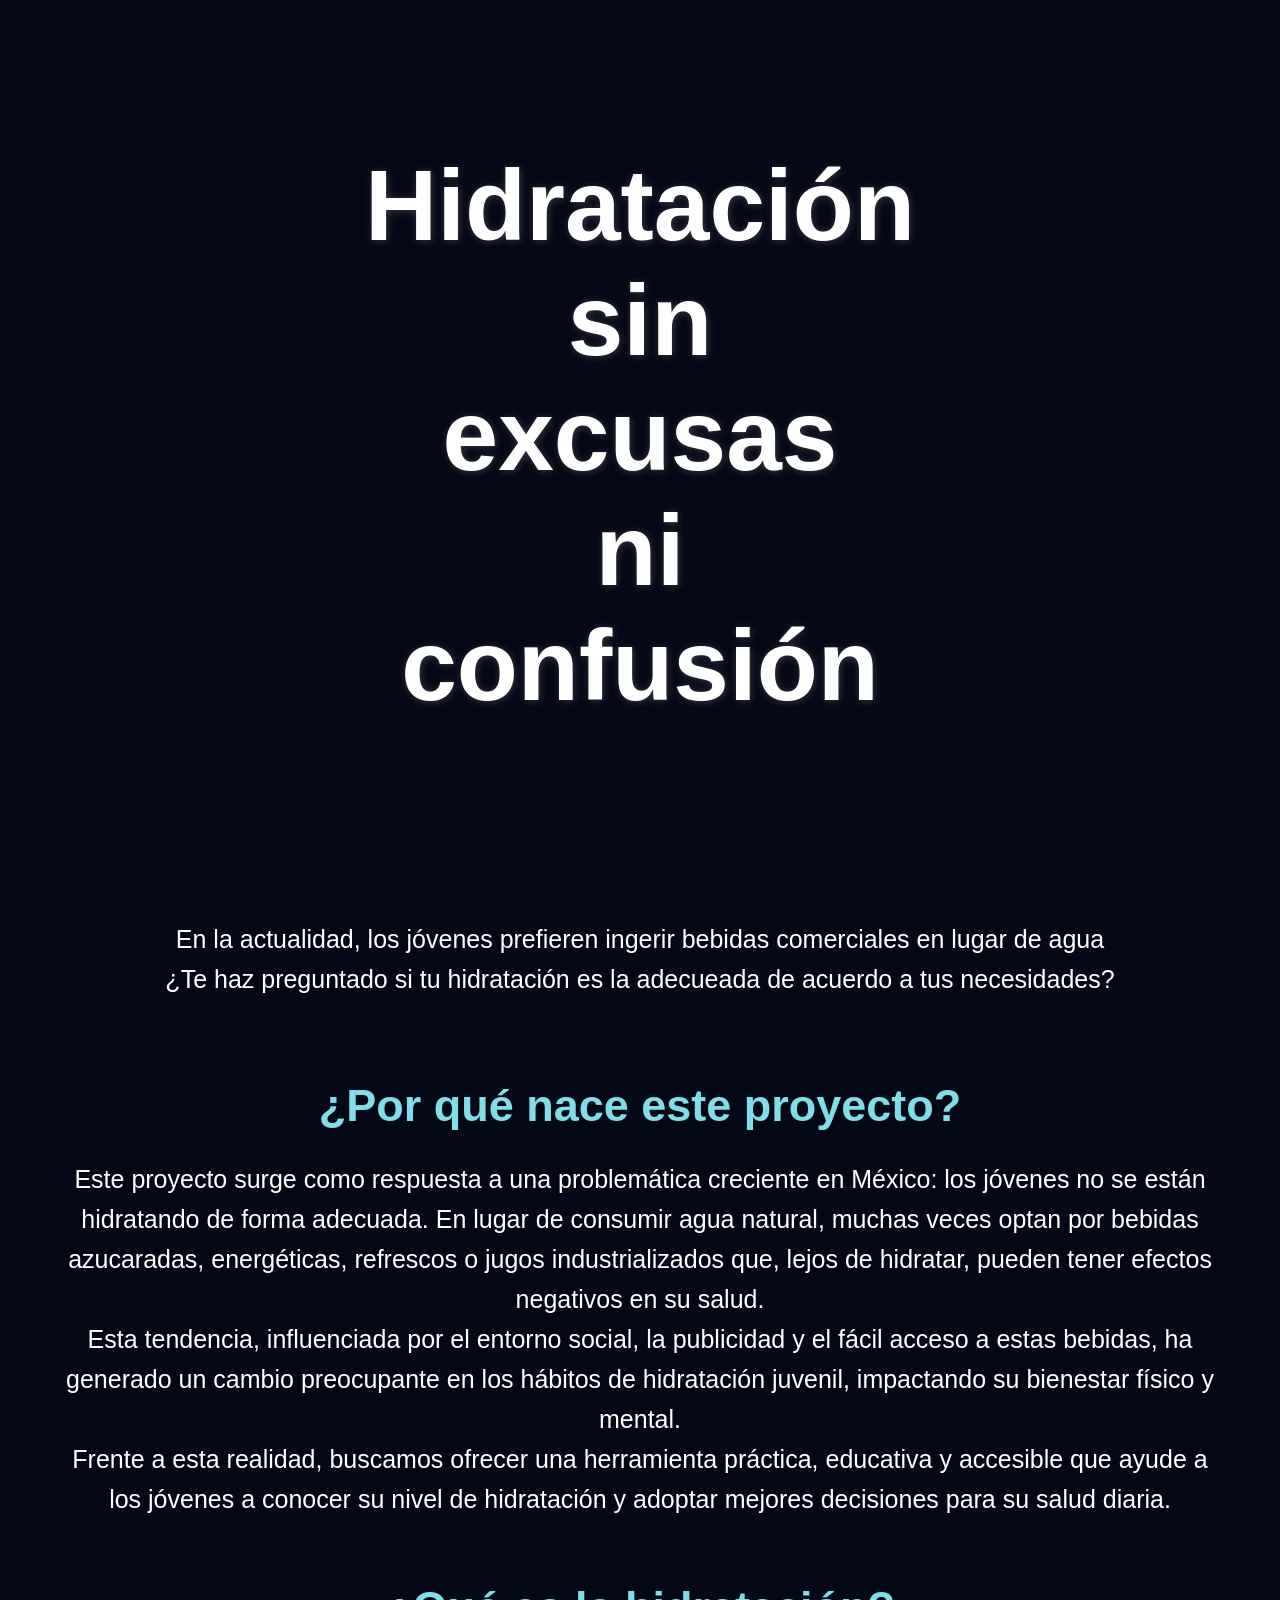
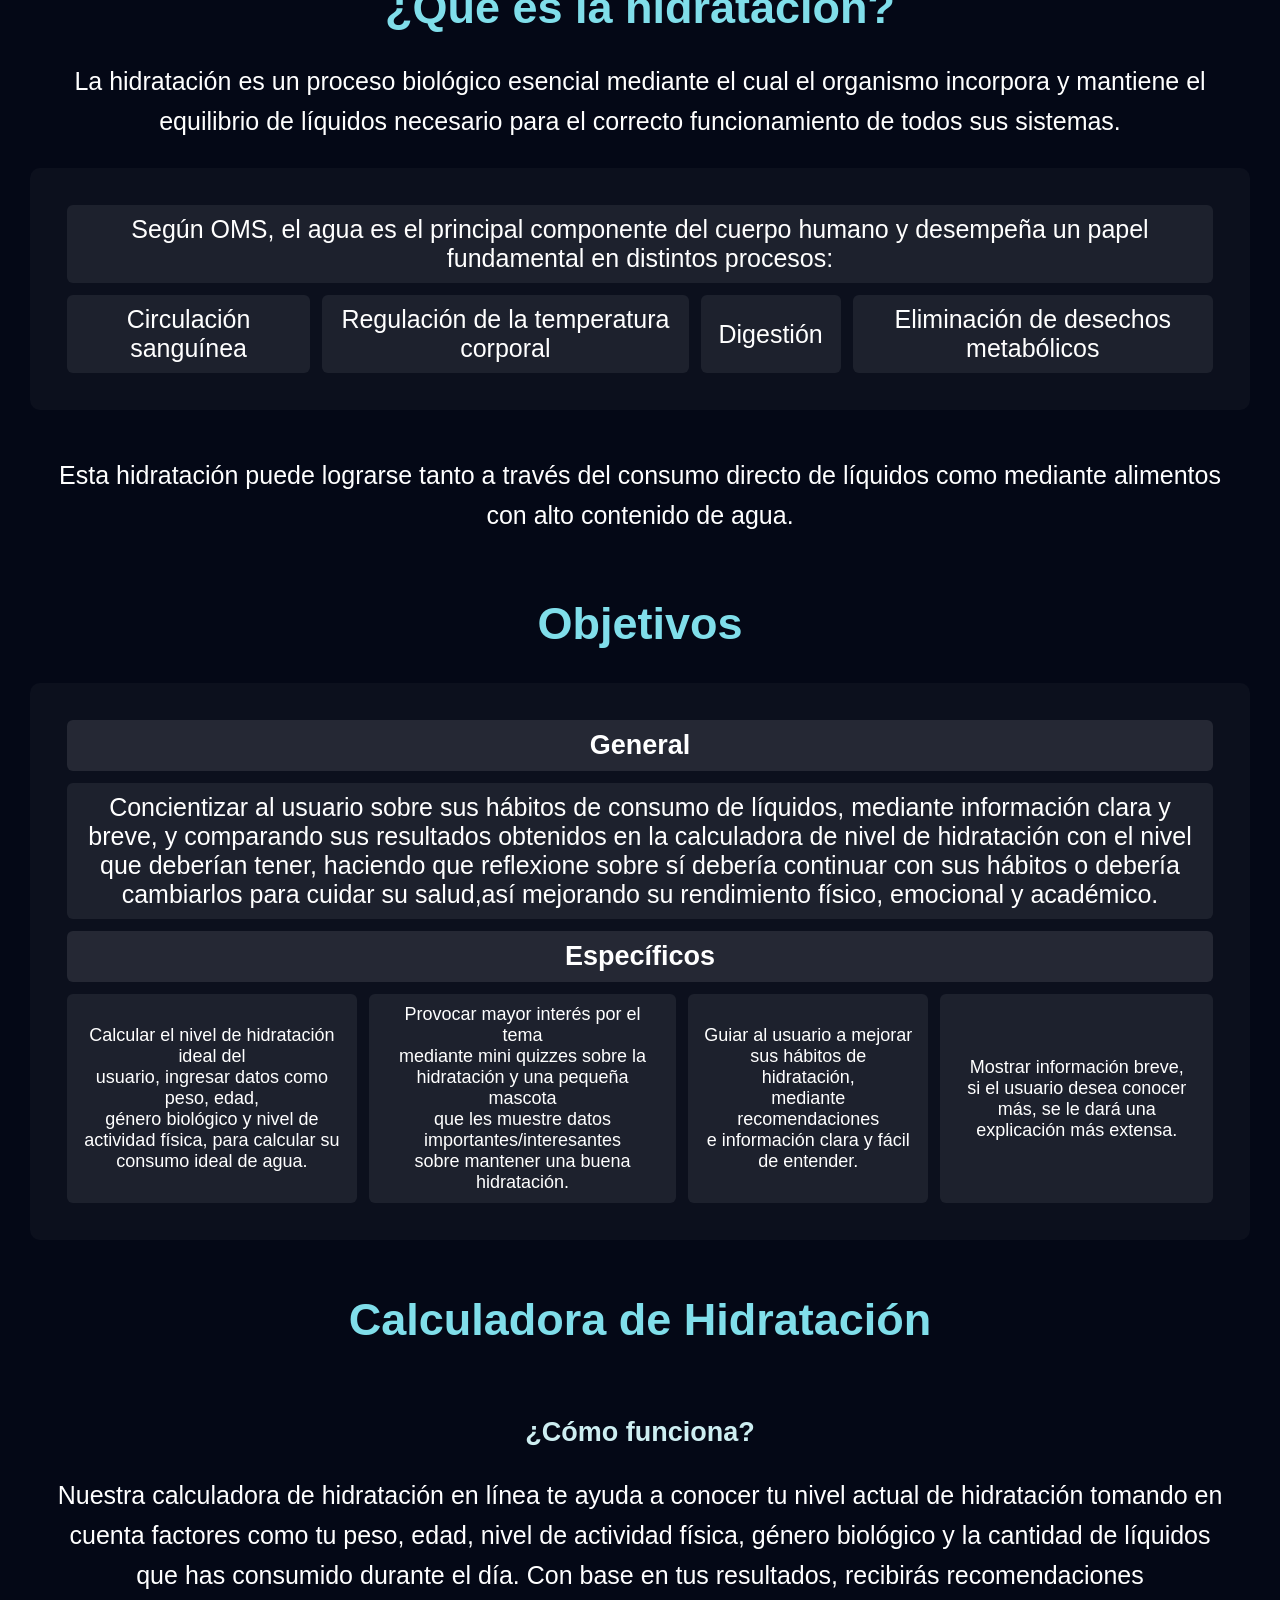
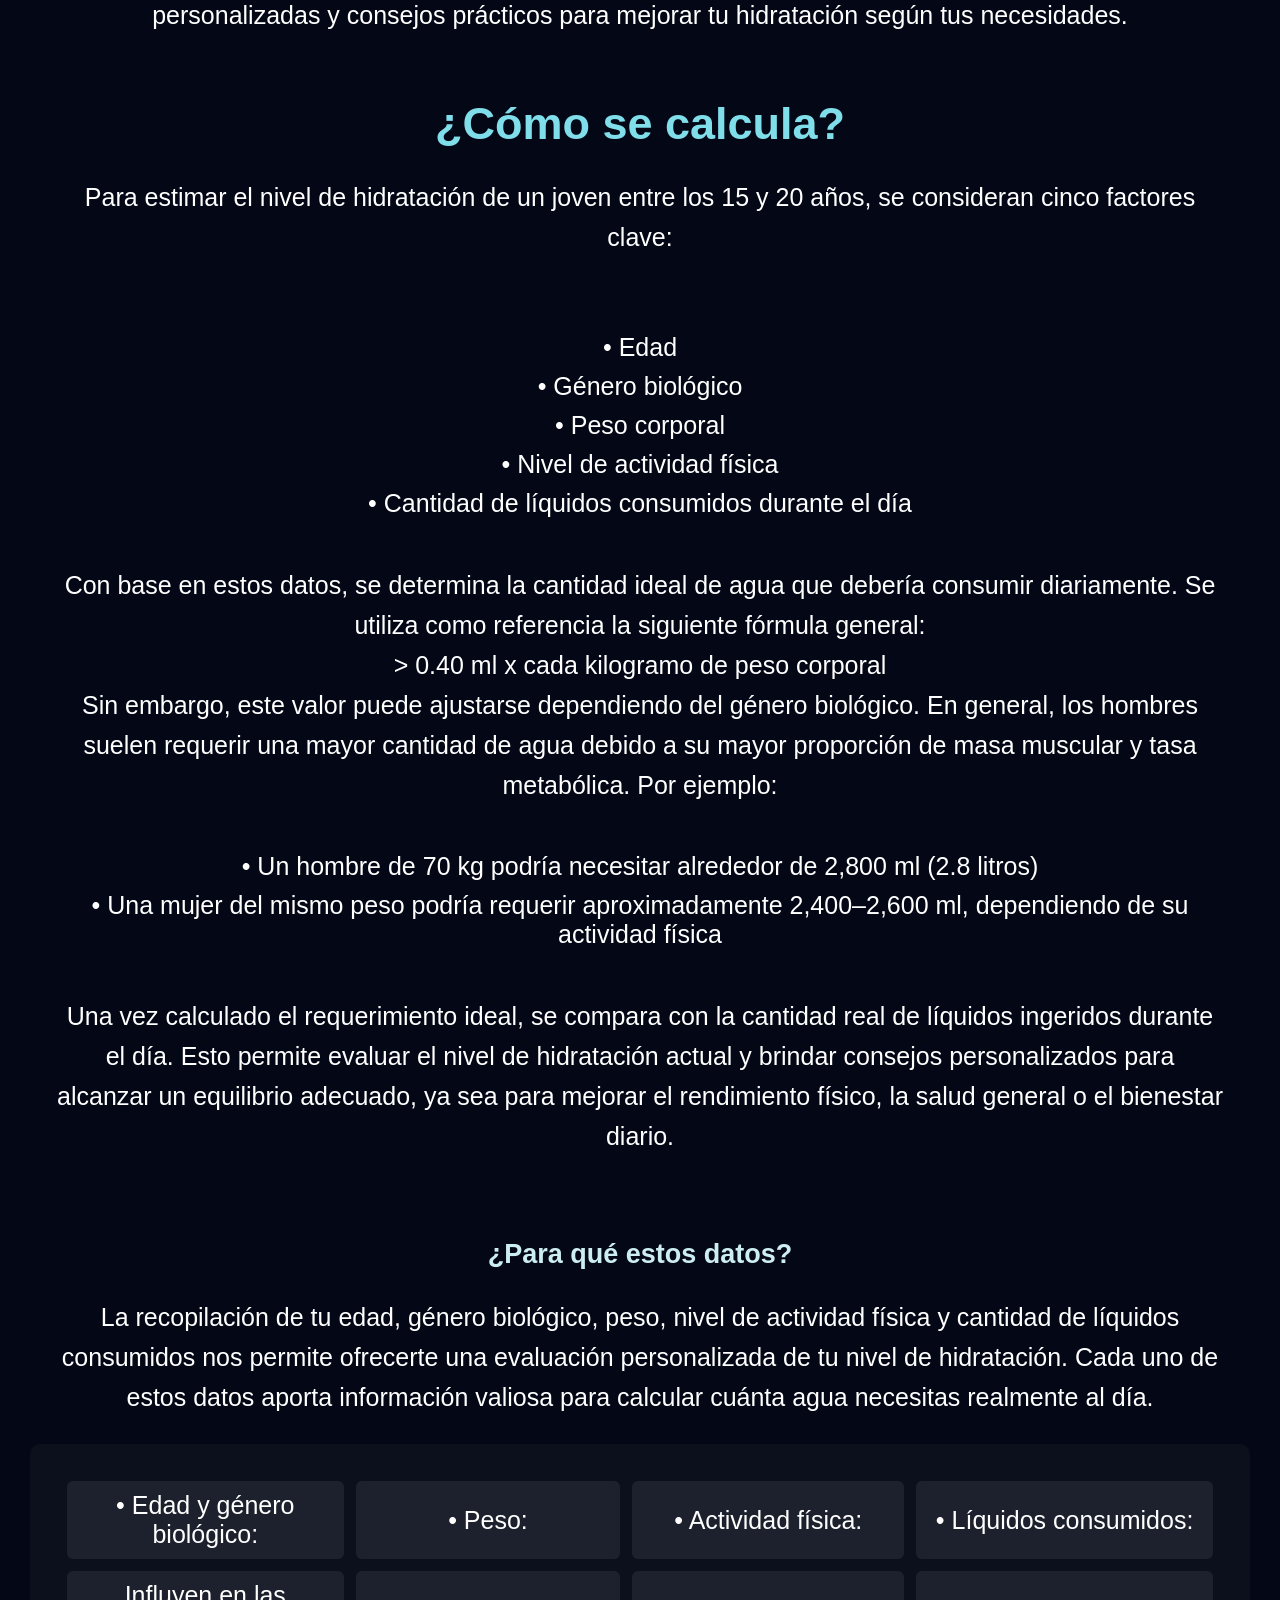
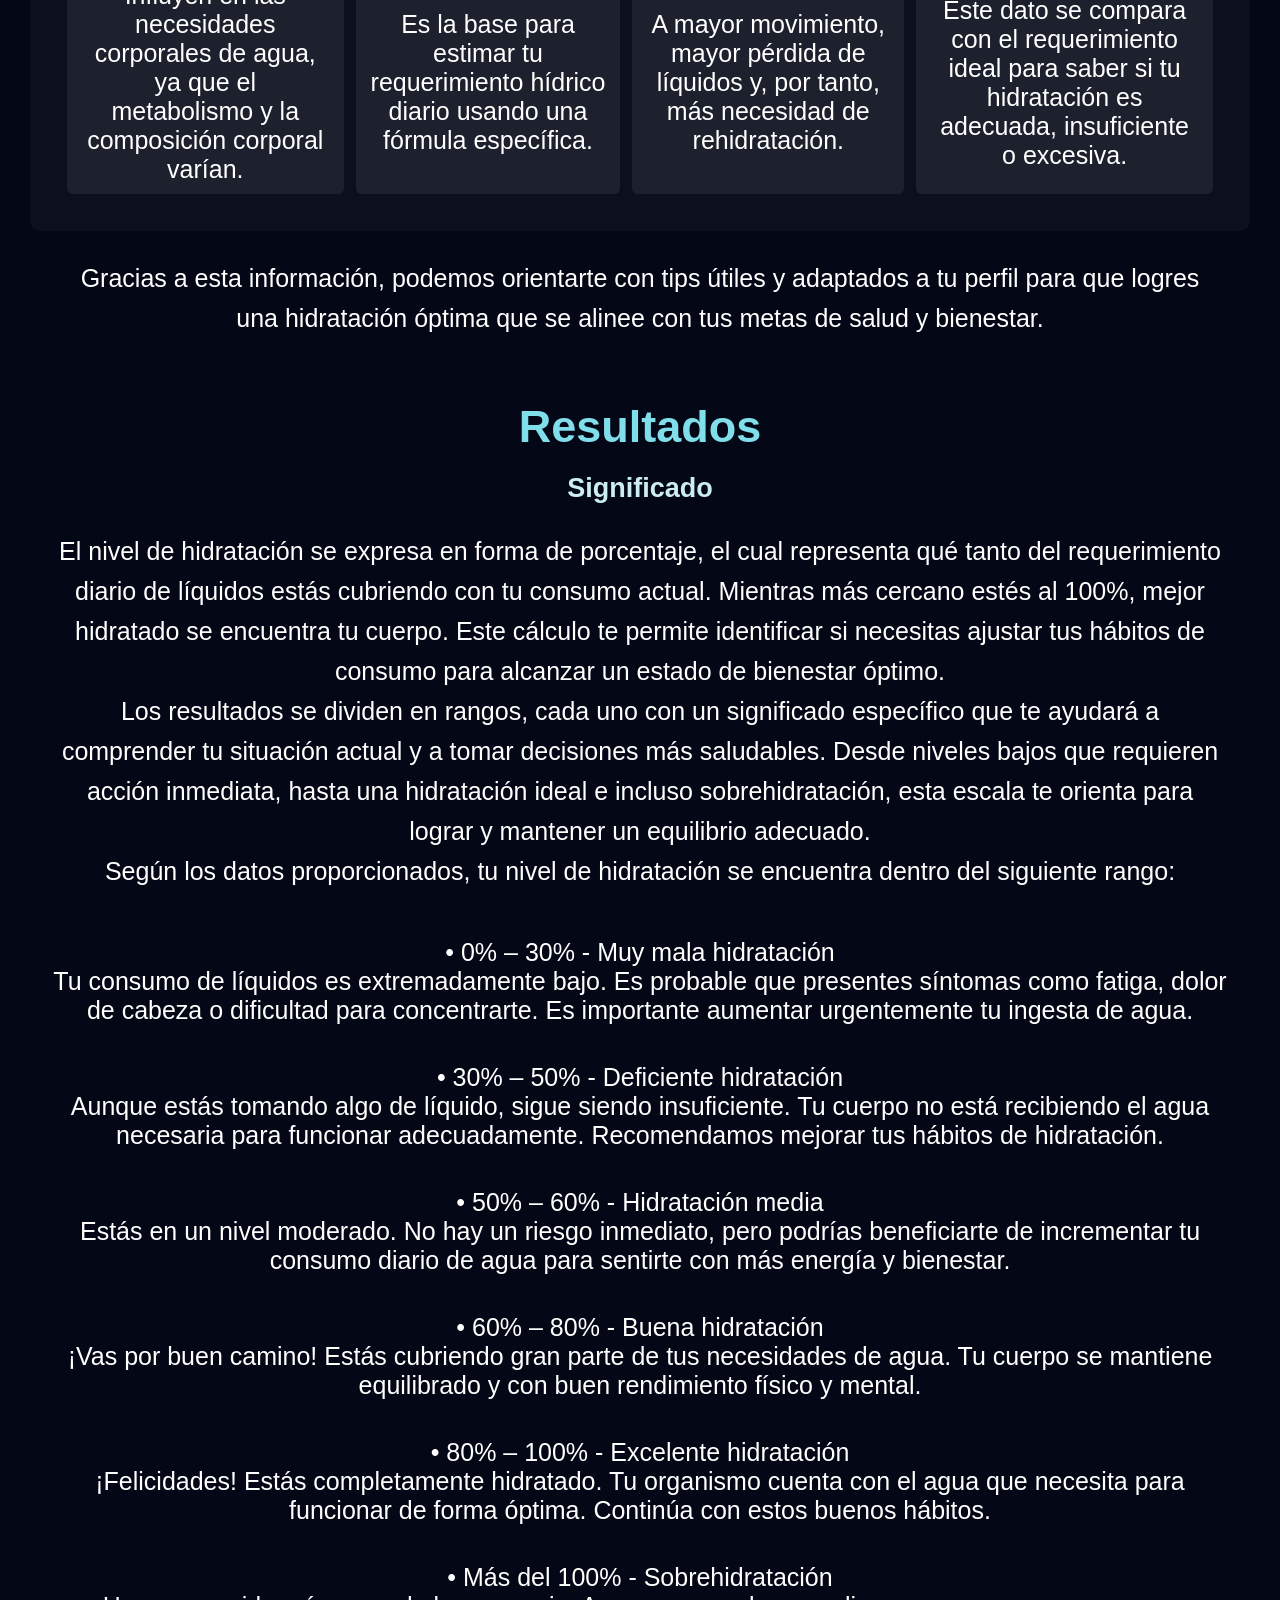
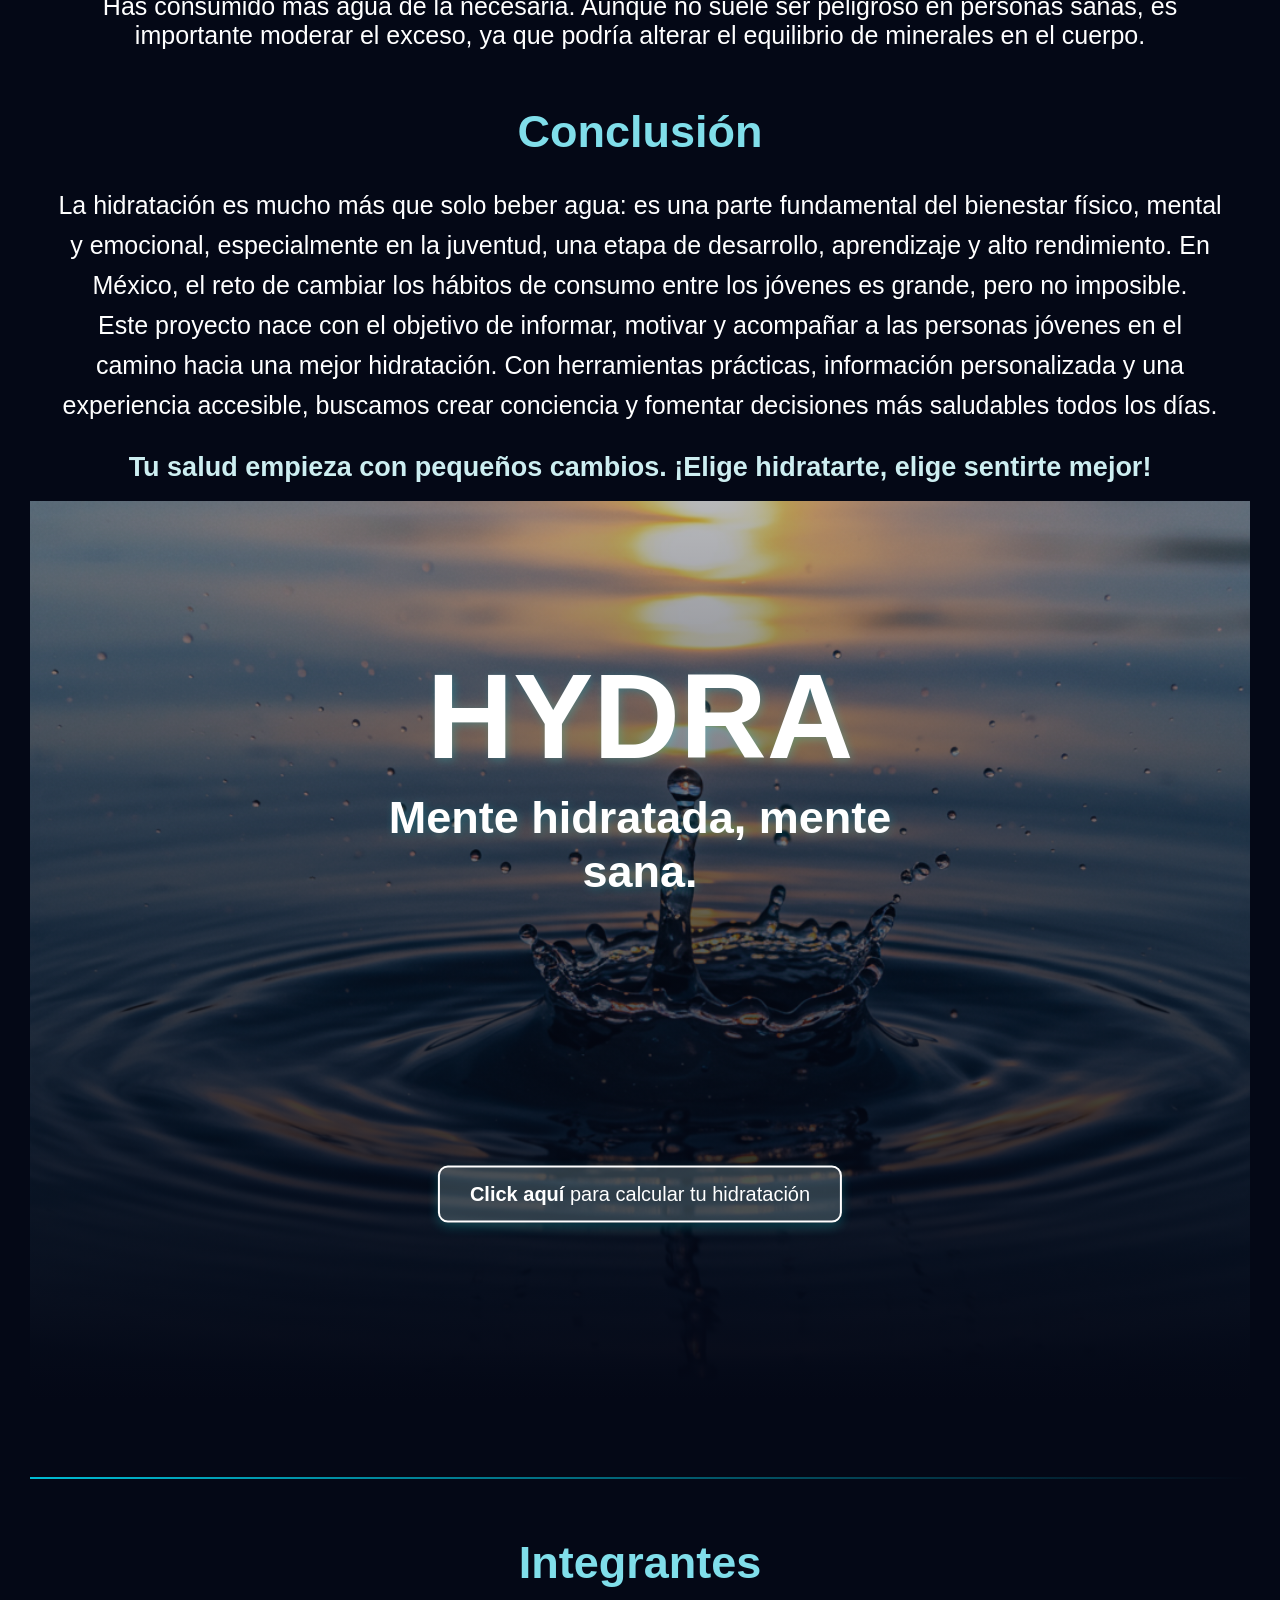
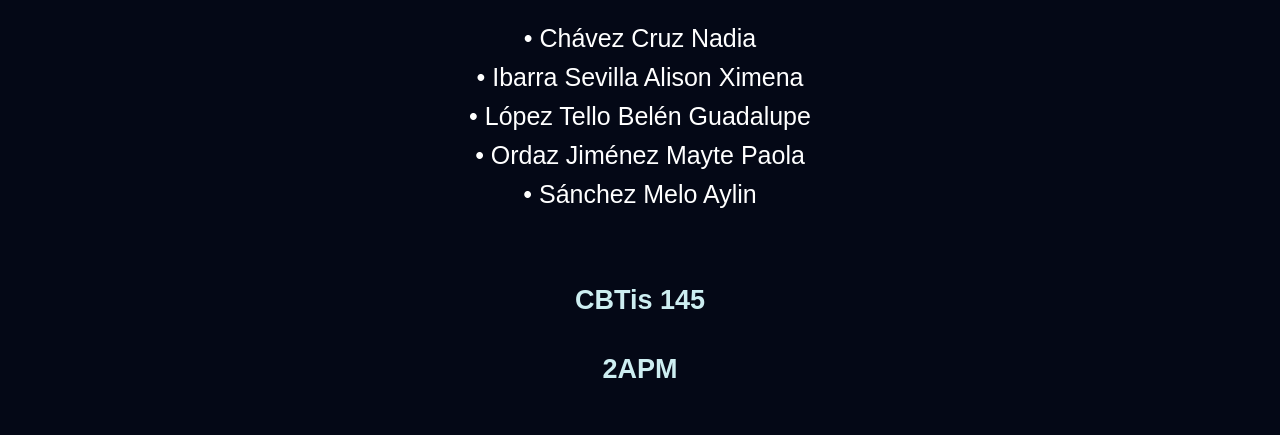
==== commit 15da385a: "Update index.html" ====
--- a/index.html
+++ b/index.html
@@ -69,15 +69,6 @@
 
     </header> -->
     <!--Termina Barra de navegación-->
-
-    <div class="contenedor">
-        <img src="media/Fondo.png" alt="">
-        <div class="filtro"></div>
-        <div class="titulo">
-            <h1 class="hydra">HYDRA</h1>
-            <H2 class="subT">Mente hidratada, mente sana.</H2>
-        </div>
-    </div>
 
     <div class="info">
         <div class="frase">
@@ -293,9 +284,18 @@
     saludables todos los días.</p>
     <h3>Tu salud empieza con pequeños cambios. ¡Elige hidratarte, elige sentirte mejor!</h3>
     <br>
-         <a href="calculadora.html" target="_blank" class="boton-link">
-            <button type="button"> <b>Click aquí</b> para calcular tu hidratación </button>
-        </a>
+        <div class="contenedor">
+        <img src="media/Fondo.png" alt="">
+        <div class="filtro"></div>
+        <div class="titulo">
+            <h1 class="hydra">HYDRA</h1>
+            <H2 class="subT">Mente hidratada, mente sana.</H2>
+        </div>
+     <a href="calculadora.html" target="_blank" class="boton-link">
+        <button type="button"> <b>Click aquí</b> para calcular tu hidratación </button>
+    </a>
+    </div>
+        
     <br>
     <br>
     <hr>
